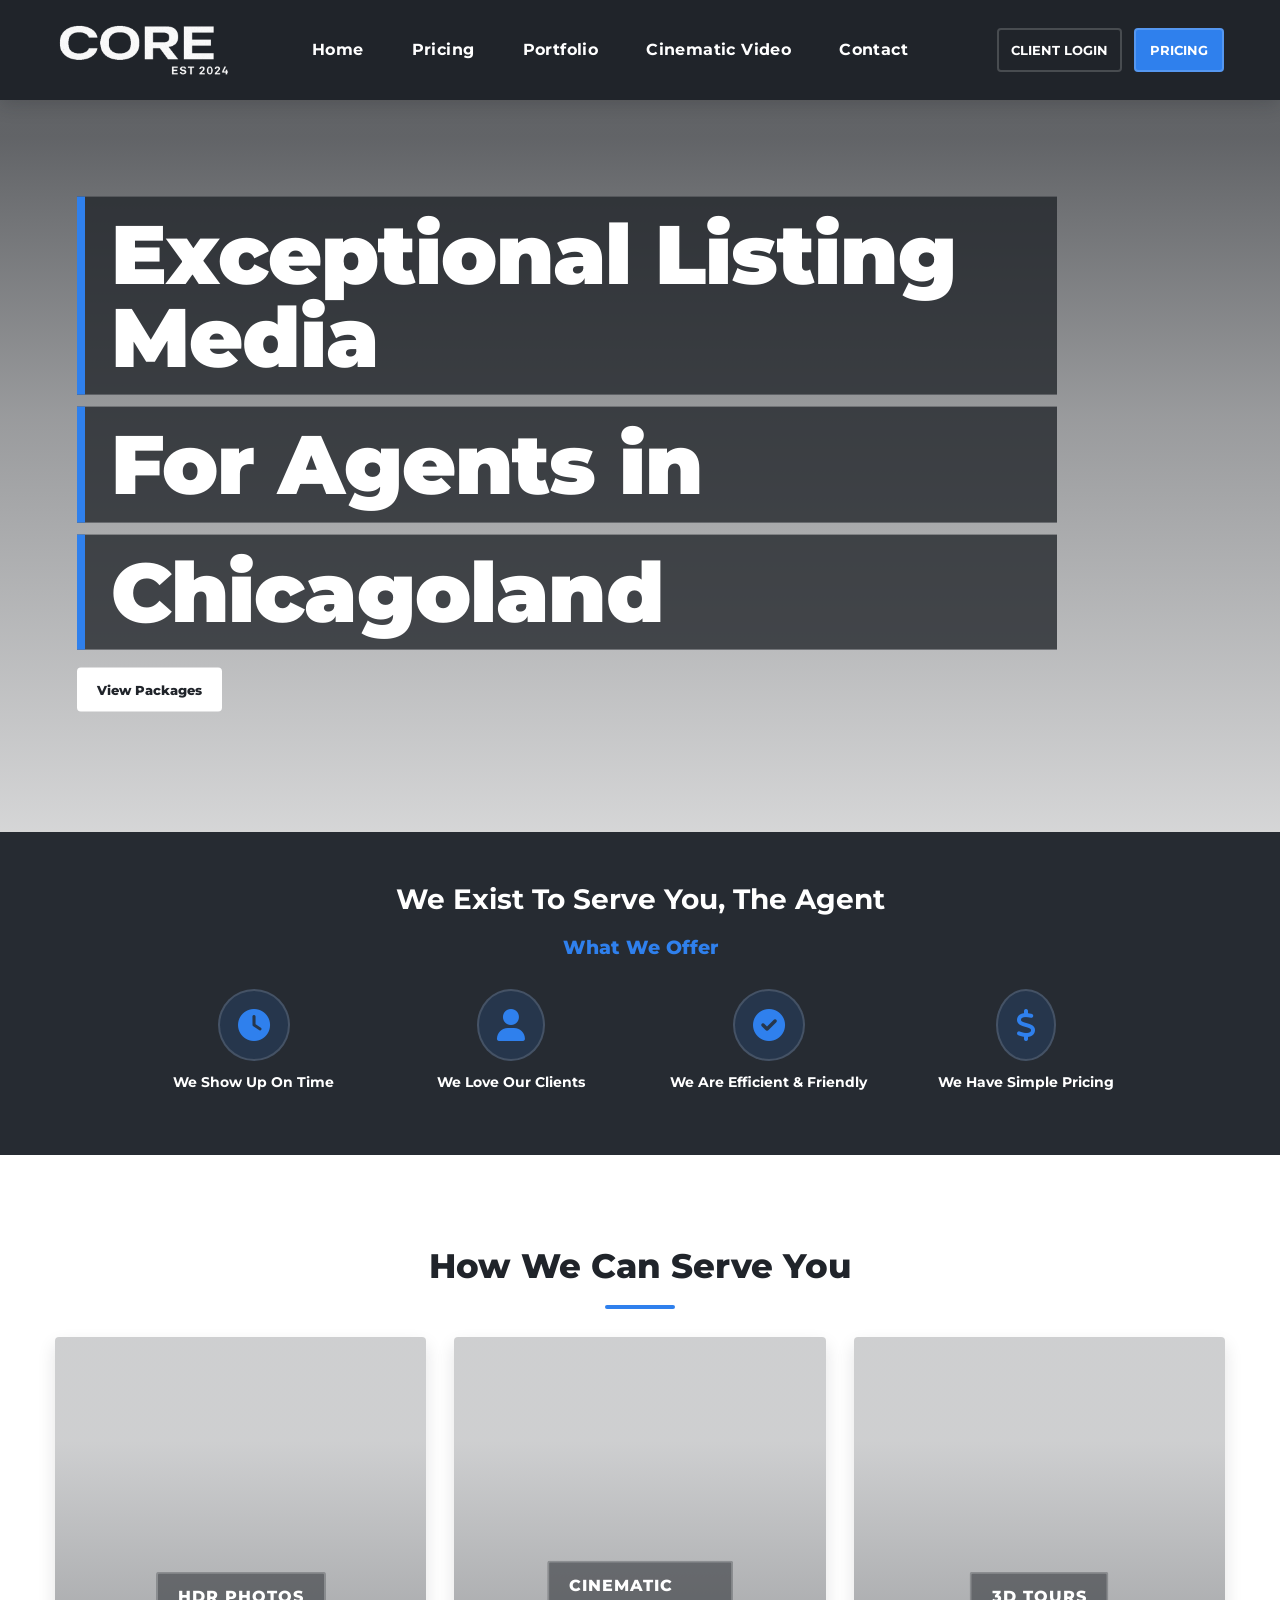
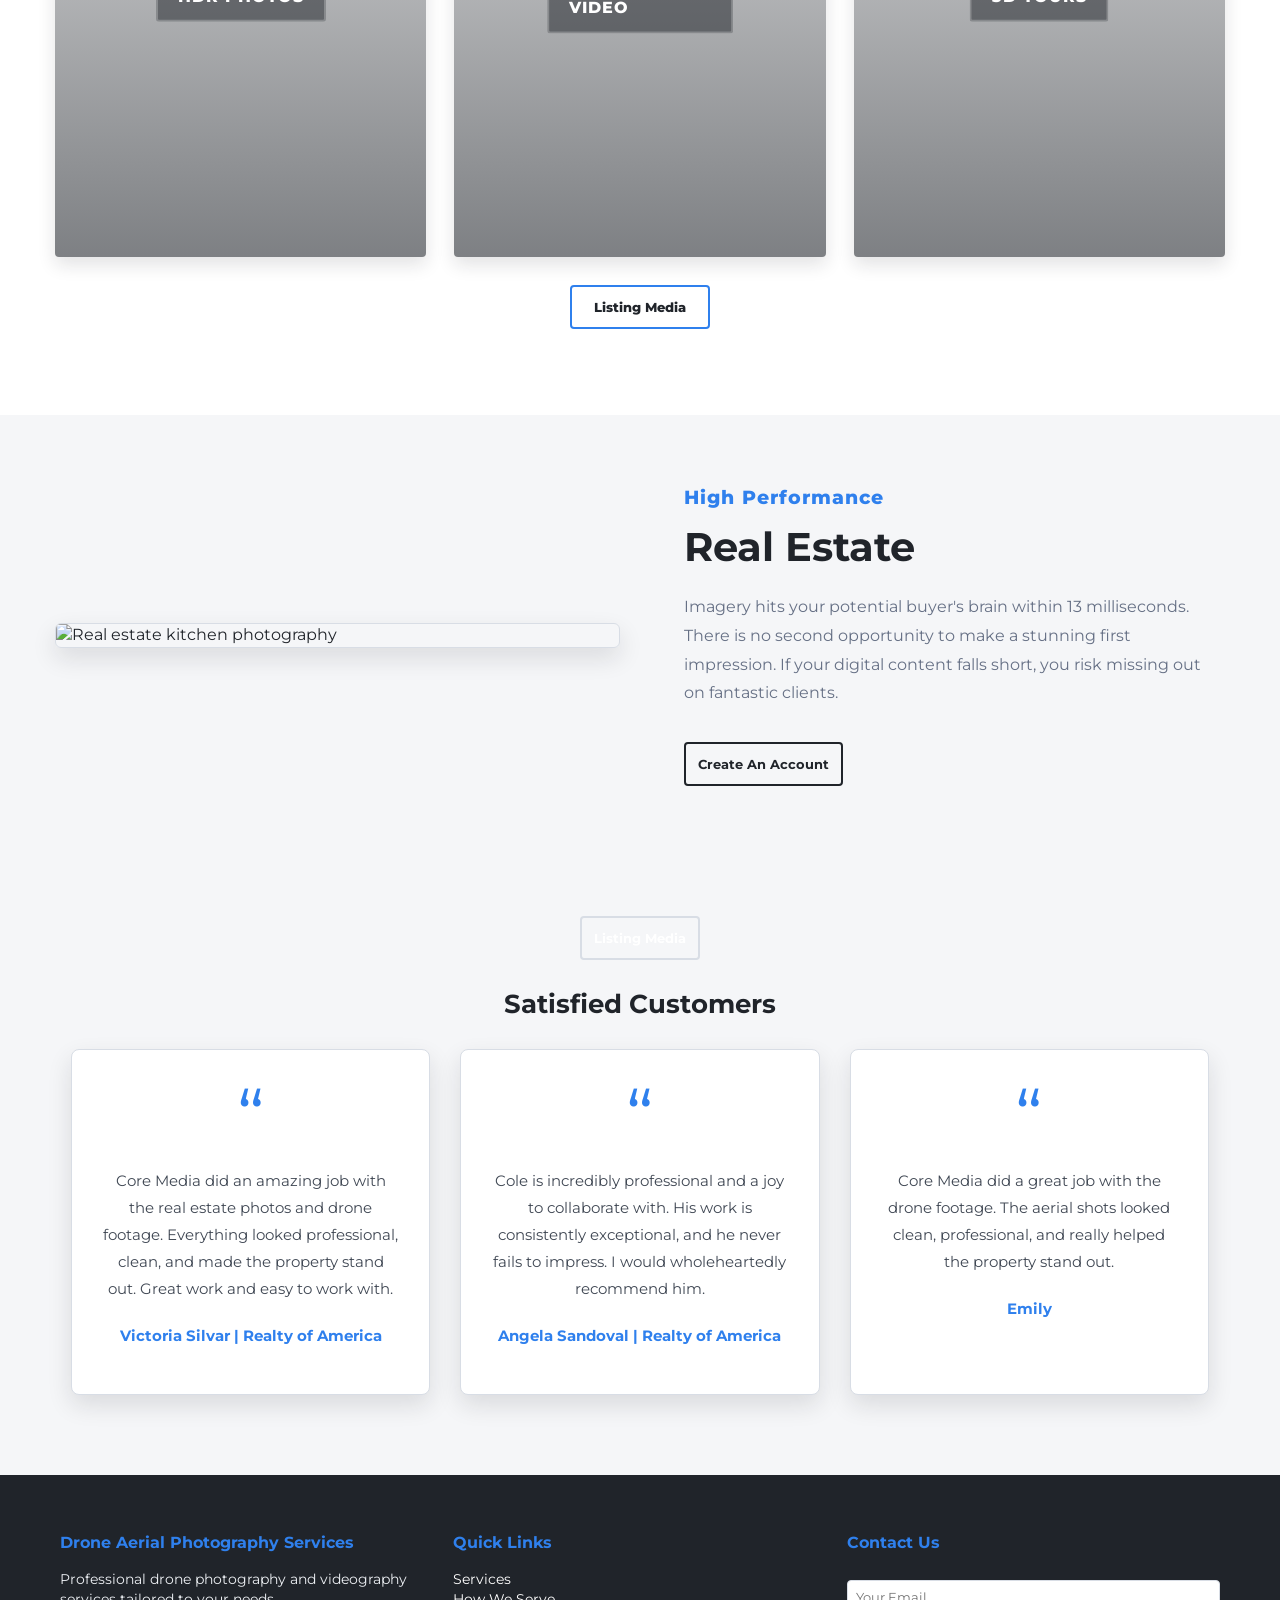
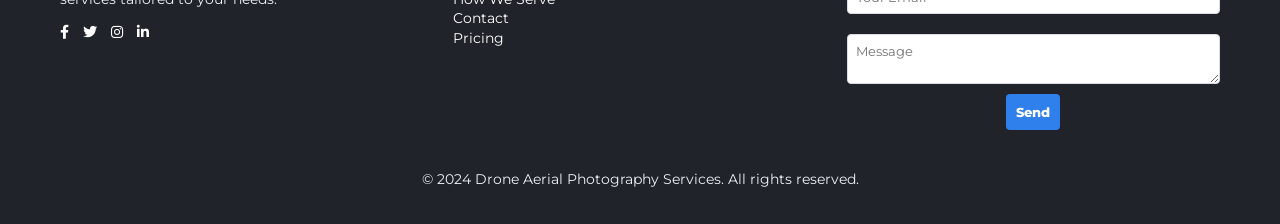
==== index.html @ 5bfe9b59 "Fix HTML encoding issues in index.html" ====
<!DOCTYPE html>
<html lang="en">
<head>
  <meta charset="UTF-8" />
  <meta name="viewport" content="width=device-width, initial-scale=1.0" />

  <!-- Icons -->
  <link rel="stylesheet" href="https://cdnjs.cloudflare.com/ajax/libs/font-awesome/6.0.0-beta3/css/all.min.css" />

  <!-- Swiper -->
  <link rel="stylesheet" href="https://unpkg.com/swiper/swiper-bundle.min.css" />

  <!-- Google Font -->
  <link href="https://fonts.googleapis.com/css2?family=Montserrat:wght@400;600;800&display=swap" rel="stylesheet">

  <!-- Your CSS -->
  <link rel="stylesheet" href="style.css" />

  <!-- Mobile Icon Layout Fix -->
  <style>
    @media (max-width: 768px) {
      #services-band .icon-row {
        display: grid !important;
        grid-template-columns: repeat(2, minmax(0, 1fr)) !important;
        gap: 24px 16px !important;
        justify-items: center;
        align-items: start;
      }

      #services-band .icon-item {
        width: 100%;
        max-width: 180px;
        text-align: center;
      }

      #services-band .icon-label {
        font-size: 0.85rem;
        line-height: 1.3;
        margin-top: 10px;
      }
    }

    @media (max-width: 360px) {
      #services-band .icon-row {
        gap: 20px 10px !important;
      }

      #services-band .icon-item {
        max-width: 150px;
      }

      #services-band .icon-label {
        font-size: 0.78rem;
      }
    }
  </style>

  <title>Drone Aerial Photography Services</title>
</head>

<body>
  <header id="home">
    <div class="header-inner">
      <div class="header-left">
        <a href="index.html" aria-label="Home">
          <img src="core.png" class="logo" alt="Core Media Logo" />
        </a>
      </div>

      <button class="menu-toggle" type="button" aria-label="Open menu" aria-expanded="false">
        <span></span>
        <span></span>
        <span></span>
      </button>

      <nav class="header-center" id="main-nav">
        <ul>
          <li><a href="#home">Home</a></li>
          <li>
            <a href="https://portal.spiro.media/order/corp/order-page" target="_blank" rel="noopener">
              Pricing
            </a>
          </li>
          <li><a href="portfolio.html">Portfolio</a></li>
          <li><a href="cinematic-video.html" id="cinematic-video-btn">Cinematic Video</a></li>
          <li><a href="contact.html">Contact</a></li>
        </ul>
      </nav>

      <div class="header-actions">
        <a class="btn btn-outline" href="coming-soon.html">CLIENT LOGIN</a>
        <a
          class="btn btn-primary"
          href="https://portal.spiro.media/order/corp/order-page"
          target="_blank"
          rel="noopener"
        >
          PRICING
        </a>
      </div>
    </div>
  </header>

  <main>
    <section class="hero-image">
      <div class="hero-text">
        <h1 class="hero-headline">
          <span>Exceptional Listing Media</span>
          <span>For Agents in</span>
          <span>Chicagoland</span>
        </h1>

        <div class="hero-sub">
          <a
            href="https://portal.spiro.media/order/corp/order-page"
            class="btn btn-ghost"
            target="_blank"
            rel="noopener"
          >
            View Packages
          </a>
        </div>
      </div>
    </section>

    <section class="dark-band" id="services-band">
      <div class="container">
        <h2 class="dark-band-title">We Exist To Serve You, The Agent</h2>
        <h3 class="what-we-offer">What We Offer</h3>

        <div class="icon-row">
          <div class="icon-item">
            <i class="fas fa-clock fa-2x"></i>
            <p class="icon-label">We Show Up On Time</p>
          </div>

          <div class="icon-item">
            <i class="fas fa-user fa-2x"></i>
            <p class="icon-label">We Love Our Clients</p>
          </div>

          <div class="icon-item">
            <i class="fas fa-check-circle fa-2x"></i>
            <p class="icon-label">We Are Efficient & Friendly</p>
          </div>

          <div class="icon-item">
            <i class="fas fa-dollar-sign fa-2x"></i>
            <p class="icon-label">We Have Simple Pricing</p>
          </div>
        </div>
      </div>
    </section>

    <section id="how-we-serve" class="how-we-serve">
      <div class="container">
        <h2 class="serve-title">How We Can Serve You</h2>

        <div class="serve-grid">
          <div class="serve-card" style="background-image:url('./DSC01311-HDR.jpg');">
            <a class="serve-link" href="hdr-photos.html">HDR Photos</a>
          </div>

          <div class="serve-card" style="background-image:url('https://images.pexels.com/photos/270612/pexels-photo-270612.jpeg');">
            <a class="serve-link" href="cinematic-video.html" id="cinematic-video-card-btn">
              Cinematic Video
            </a>
          </div>

          <div class="serve-card" style="background-image:url('https://images.pexels.com/photos/186077/pexels-photo-186077.jpeg');">
            <a class="serve-link" href="3d-tours.html">3D Tours</a>
          </div>
        </div>

        <div class="centered-cta" style="margin-top:28px;">
          <a
            class="btn listing-media-btn"
            href="https://portal.spiro.media/order/corp/order-page"
            target="_blank"
            rel="noopener"
          >
            Listing Media
          </a>
        </div>
      </div>
    </section>

    <section class="feature-section">
      <div class="container feature-grid">
        <div class="feature-image">
          <img src="./DSC01311-HDR.jpg" alt="Real estate kitchen photography" />
        </div>

        <div class="feature-content">
          <h3 class="eyebrow">High Performance</h3>
          <h2><span>Real Estate</span></h2>
          <p>
            Imagery hits your potential buyer's brain within 13 milliseconds.
            There is no second opportunity to make a stunning first impression.
            If your digital content falls short, you risk missing out on fantastic clients.
          </p>
          <a href="coming-soon.html" class="btn btn-outline">Create An Account</a>
        </div>
      </div>
    </section>

    <section class="testimonials">
      <div class="container">
        <div class="centered-cta">
          <a
            class="btn btn-outline"
            href="https://portal.spiro.media/order/corp/order-page"
            target="_blank"
            rel="noopener"
          >
            Listing Media
          </a>
        </div>

        <h2 class="testimonials-title">Satisfied Customers</h2>

        <div class="testimonials-grid">
          <div class="testimonial">
            <div class="quote">“</div>
            <p>
            Core Media did an amazing job with the real estate photos and drone footage. Everything looked professional, clean, and made the property stand out. Great work and easy to work with.
            </p>
            <p class="author">Victoria Silvar | Realty of America</p>
          </div>

          <div class="testimonial">
            <div class="quote">“</div>
            <p>
              Cole is incredibly professional and a joy to collaborate with.
              His work is consistently exceptional, and he never fails to impress.
              I would wholeheartedly recommend him.
            </p>
            <p class="author">Angela Sandoval | Realty of America</p>
          </div>

          <div class="testimonial">
            <div class="quote">“</div>
            <p>
             Core Media did a great job with the drone footage. The aerial shots looked clean, professional, and really helped the property stand out.
            </p>
            <p class="author">Emily</p>
          </div>
        </div>
      </div>
    </section>
  </main>

  <footer>
    <div class="footer-content">
      <div class="footer-section about">
        <h3>Drone Aerial Photography Services</h3>
        <p>Professional drone photography and videography services tailored to your needs.</p>

        <div class="social-media">
          <a href="#" class="social-icon" aria-label="Facebook">
            <i class="fab fa-facebook-f"></i>
          </a>

          <a href="#" class="social-icon" aria-label="Twitter">
            <i class="fab fa-twitter"></i>
          </a>

          <a href="https://www.instagram.com/mediabycore/" class="social-icon" aria-label="Instagram">
            <i class="fab fa-instagram"></i>
          </a>

          <a href="#" class="social-icon" aria-label="LinkedIn">
            <i class="fab fa-linkedin-in"></i>
          </a>
        </div>
      </div>

      <div class="footer-section links">
        <h3>Quick Links</h3>

        <ul>
          <li><a href="#services-band">Services</a></li>
          <li><a href="#how-we-serve">How We Serve</a></li>
          <li><a href="contact.html">Contact</a></li>
          <li>
            <a
              href="https://portal.spiro.media/order/corp/order-page"
              target="_blank"
              rel="noopener"
            >
              Pricing
            </a>
          </li>
        </ul>
      </div>

      <div class="footer-section contact-form">
        <h3>Contact Us</h3>

        <form 
          id="footer-contact-form"
          action="https://submit-form.com/lxeVJ2mkF"
          method="POST"
        >
          <input type="email" name="email" placeholder="Your Email" required />
          <textarea name="message" placeholder="Message" required></textarea>

          <input type="hidden" name="_subject" value="New website footer contact submission" />
          <input type="hidden" name="form_location" value="Homepage footer" />

          <button type="submit" id="footer-submit-btn">Send</button>

          <p id="footer-form-status" style="display:none; margin-top:10px; font-size:0.9rem;"></p>
        </form>
      </div>
    </div>

    <div class="footer-bottom">
      <p>© 2024 Drone Aerial Photography Services. All rights reserved.</p>
    </div>
  </footer>

  <!-- Scripts -->
  <script src="https://unpkg.com/swiper/swiper-bundle.min.js"></script>

  <script>
    document.addEventListener("DOMContentLoaded", function () {
      const menuToggle = document.querySelector(".menu-toggle");
      const navigation = document.querySelector(".header-center");
      const navLinks = document.querySelectorAll(".header-center a");

      if (menuToggle && navigation) {
        menuToggle.addEventListener("click", function (event) {
          event.stopPropagation();

          const isOpen = navigation.classList.toggle("active");
          menuToggle.classList.toggle("active", isOpen);
          menuToggle.setAttribute("aria-expanded", isOpen ? "true" : "false");
        });

        navLinks.forEach(function (link) {
          link.addEventListener("click", function () {
            navigation.classList.remove("active");
            menuToggle.classList.remove("active");
            menuToggle.setAttribute("aria-expanded", "false");
          });
        });

        document.addEventListener("click", function (event) {
          const clickedInsideMenu = navigation.contains(event.target);
          const clickedToggle = menuToggle.contains(event.target);

          if (!clickedInsideMenu && !clickedToggle) {
            navigation.classList.remove("active");
            menuToggle.classList.remove("active");
            menuToggle.setAttribute("aria-expanded", "false");
          }
        });

        window.addEventListener("resize", function () {
          if (window.innerWidth > 768) {
            navigation.classList.remove("active");
            menuToggle.classList.remove("active");
            menuToggle.setAttribute("aria-expanded", "false");
          }
        });
      }

      const footerContactForm = document.getElementById("footer-contact-form");
      const footerSubmitBtn = document.getElementById("footer-submit-btn");
      const footerFormStatus = document.getElementById("footer-form-status");

      if (footerContactForm) {
        footerContactForm.addEventListener("submit", async function (event) {
          event.preventDefault();

          footerSubmitBtn.disabled = true;
          footerSubmitBtn.textContent = "Sending...";

          footerFormStatus.style.display = "none";
          footerFormStatus.textContent = "";
          footerFormStatus.style.color = "";

          const formData = new FormData(footerContactForm);
          const formObject = Object.fromEntries(formData.entries());

          try {
            const response = await fetch(footerContactForm.action, {
              method: "POST",
              headers: {
                "Content-Type": "application/json",
                "Accept": "application/json"
              },
              body: JSON.stringify(formObject)
            });

            if (response.ok) {
              footerFormStatus.style.display = "block";
              footerFormStatus.style.color = "#9cffbf";
              footerFormStatus.textContent = "Thank you! Your message has been sent.";
              footerContactForm.reset();
            } else {
              footerFormStatus.style.display = "block";
              footerFormStatus.style.color = "#ffb3b3";
              footerFormStatus.textContent = "Something went wrong. Please try again.";
            }
          } catch (error) {
            footerFormStatus.style.display = "block";
            footerFormStatus.style.color = "#ffb3b3";
            footerFormStatus.textContent = "Something went wrong. Please try again.";
          }

          footerSubmitBtn.disabled = false;
          footerSubmitBtn.textContent = "Send";
        });
      }

      const swiperContainer = document.querySelector(".swiper-container");

      if (swiperContainer && typeof Swiper !== "undefined") {
        new Swiper(".swiper-container", {
          effect: "coverflow",
          grabCursor: true,
          centeredSlides: true,
          slidesPerView: "auto",
          loop: true,
          coverflowEffect: {
            rotate: 0,
            stretch: 0,
            depth: 250,
            modifier: 1,
            slideShadows: true
          },
          pagination: {
            el: ".swiper-pagination",
            clickable: true
          }
        });
      }

      const payBtn = document.getElementById("pay-deposit");

      if (payBtn) {
        payBtn.addEventListener("click", async function () {
          try {
            const res = await fetch("/create-checkout-session", {
              method: "POST",
              headers: { "Content-Type": "application/json" },
              body: JSON.stringify({
                item: "Drone Shoot Deposit",
                amount: 5000
              })
            });

            const data = await res.json();

            if (!res.ok) {
              throw new Error(data.error || "Failed to start checkout");
            }

            window.location.href = data.url;
          } catch (err) {
            alert("Payment setup failed: " + err.message);
          }
        });
      }
    });
  </script>
</body>
</html>
---- style.css ----
/* Base */
@import url('https://fonts.googleapis.com/css2?family=Montserrat:wght@400;600;800&display=swap');

:root {
  --brand-gray-950: #171a1f;
  --brand-gray-900: #20242a;
  --brand-gray-850: #262b32;
  --brand-gray-800: #303640;
  --brand-gray-700: #404854;
  --brand-gray-600: #667085;
  --brand-gray-400: #a4acb9;
  --brand-gray-250: #d8dde5;
  --brand-gray-150: #edf0f4;
  --brand-gray-100: #f5f6f8;
  --brand-white: #ffffff;

  --brand-blue: #2f80ed;
  --brand-blue-dark: #1f5fbf;
  --brand-blue-soft: rgba(47, 128, 237, 0.14);

  --shadow-soft: rgba(23, 26, 31, 0.12);
  --shadow-medium: rgba(23, 26, 31, 0.22);
  --shadow-heavy: rgba(23, 26, 31, 0.36);

  --site-header-height: 76px;
  --site-blue: var(--brand-blue);
  --site-dark: var(--brand-gray-900);
}

* {
  box-sizing: border-box;
}

html {
  scroll-behavior: smooth;
  overflow-x: hidden;
}

body {
  font-family: 'Montserrat', Arial, sans-serif;
  line-height: 1.4;
  margin: 0;
  padding: 0;
  padding-top: 76px;
  color: var(--brand-gray-900);
  background-color: var(--brand-white);
  -webkit-font-smoothing: antialiased;
  overflow-x: hidden;
  min-width: 0;
}

img,
video,
iframe {
  max-width: 100%;
}

button,
a,
input,
textarea,
select {
  font-family: inherit;
}

/* Links */
a {
  text-decoration: none;
  color: inherit;
}

a:hover {
  text-decoration: underline;
}

/* Header / Nav */
header {
  background-color: var(--brand-gray-900);
  position: fixed;
  top: 0;
  left: 0;
  width: 100%;
  z-index: 1100;
  box-shadow: 0 4px 18px var(--shadow-medium);
}

.header-inner {
  max-width: 1200px;
  width: 100%;
  margin: 0 auto;
  display: grid;
  grid-template-columns: 200px 1fr 260px;
  align-items: center;
  gap: 20px;
  position: relative;
  padding: 10px 16px;
}

.logo {
  height: 80px;
  width: auto;
  display: block;
  max-width: 320px;
  margin-left: 0;
}

/* Coming soon logo size */
.coming-soon-logo {
  max-width: 400px;
  width: 100%;
  height: auto;
  display: block;
  margin-bottom: 2rem;
}

header nav.header-center {
  justify-self: center;
}

header nav.header-center ul {
  list-style: none;
  display: flex;
  gap: 28px;
  margin: 0;
  padding: 0;
  align-items: center;
}

header nav.header-center ul li a {
  color: var(--brand-white);
  font-weight: 700;
  padding: 8px 10px;
  letter-spacing: 0.4px;
}

header nav.header-center ul li a:hover {
  color: var(--brand-blue);
  text-decoration: none;
}

.header-actions {
  justify-self: end;
  display: flex;
  gap: 12px;
  align-items: center;
}

.btn {
  text-decoration: none;
  padding: 10px 14px;
  border-radius: 4px;
  font-weight: 700;
  font-size: 13px;
}

.btn,
.book-link,
.get-started,
.listing-media-btn,
#pay-deposit {
  min-height: 44px;
  display: inline-flex;
  align-items: center;
  justify-content: center;
  text-align: center;
  line-height: 1.1;
  white-space: nowrap;
}

.btn-primary {
  background: var(--brand-blue);
  color: var(--brand-white);
  border: 2px solid var(--brand-blue);
}

.btn-primary:hover {
  background: var(--brand-blue-dark);
  border-color: var(--brand-blue-dark);
  color: var(--brand-white);
  text-decoration: none;
}

.btn-outline {
  border: 2px solid var(--brand-gray-250);
  color: var(--brand-white);
  padding: 8px 12px;
  background: transparent;
}

.btn-outline:hover {
  background: var(--brand-gray-800);
  border-color: var(--brand-blue);
  color: var(--brand-white);
  text-decoration: none;
}

.btn-ghost {
  background: var(--brand-white);
  color: var(--brand-gray-900);
  font-weight: 800;
  border-radius: 4px;
  padding: 12px 18px;
  border: 2px solid var(--brand-white);
}

.btn-ghost:hover {
  background: var(--brand-blue);
  border-color: var(--brand-blue);
  color: var(--brand-white);
  text-decoration: none;
}

.header-actions .btn-primary,
.header-actions .btn-outline {
  border: 2px solid rgba(255, 255, 255, 0.18);
}

.header-actions .btn-primary {
  background: var(--brand-blue);
  color: var(--brand-white);
}

.header-actions .btn-primary:hover,
.header-actions .btn-outline:hover {
  text-decoration: none;
  filter: brightness(0.94);
}

/* Mobile menu toggle */
.menu-toggle {
  display: none;
  border: 0;
  appearance: none;
}

.menu-toggle span {
  display: block;
  width: 24px;
  height: 2px;
  background: var(--brand-white);
  border-radius: 99px;
  transition: transform 0.25s ease, opacity 0.25s ease;
}

.menu-toggle.active span:nth-child(1) {
  transform: translateY(7px) rotate(45deg);
}

.menu-toggle.active span:nth-child(2) {
  opacity: 0;
}

.menu-toggle.active span:nth-child(3) {
  transform: translateY(-7px) rotate(-45deg);
}

/* Hero */
.hero-image {
  position: relative;
  background-image: url("./DSC01276-HDR.jpg"), url("https://images.pexels.com/photos/1396122/pexels-photo-1396122.jpeg");
  height: 84vh;
  min-height: 560px;
  background-position: center;
  background-repeat: no-repeat;
  background-size: cover;
}

.hero-image::before {
  content: "";
  position: absolute;
  inset: 0;
  background: linear-gradient(
    180deg,
    rgba(23, 26, 31, 0.68) 8%,
    rgba(23, 26, 31, 0.44) 45%,
    rgba(23, 26, 31, 0.18) 100%
  );
  z-index: 1;
}

.hero-text {
  position: absolute;
  left: 6%;
  top: 50%;
  transform: translateY(-50%);
  max-width: 980px;
  z-index: 2;
}

.hero-headline {
  margin: 0;
  padding: 0;
  color: var(--brand-white);
  font-weight: 900;
  line-height: 1;
  text-shadow: none !important;
}

.hero-headline span {
  display: block;
  background: rgba(32, 36, 42, 0.78);
  padding: 16px 26px;
  margin-bottom: 12px;
  font-size: clamp(34px, 6.5vw, 84px);
  border-left: 8px solid var(--brand-blue);
  letter-spacing: -1px;
  text-shadow: none !important;
}

.hero-sub {
  margin-top: 18px;
  z-index: 3;
}

/* Feature split */
.feature-section {
  padding: 60px 0;
  background: var(--brand-gray-100);
}

.feature-grid {
  display: grid;
  grid-template-columns: 1fr 1fr;
  gap: 40px;
  align-items: center;
}

.feature-image img {
  width: 100%;
  height: auto;
  display: block;
  border-radius: 6px;
  border: 1px solid var(--brand-gray-250);
  box-shadow: 0 10px 24px var(--shadow-soft);
}

.feature-content {
  padding: 10px 24px;
}

.feature-content .eyebrow {
  color: var(--brand-blue);
  font-weight: 800;
  letter-spacing: 1px;
  margin: 0 0 8px 0;
}

.feature-content h2 {
  font-size: 40px;
  margin: 6px 0 18px;
  color: var(--brand-gray-900);
}

.feature-content p {
  color: var(--brand-gray-600);
  line-height: 1.8;
}

.feature-content .btn-outline {
  margin-top: 18px;
  color: var(--brand-gray-900);
  border-color: var(--brand-gray-900);
}

.feature-content .btn-outline:hover {
  background: var(--brand-gray-900);
  border-color: var(--brand-gray-900);
  color: var(--brand-white);
}

/* Dark band */
.dark-band {
  background: var(--brand-gray-850);
  color: var(--brand-white);
  padding: 48px 0;
}

.dark-band-title {
  text-align: center;
  color: var(--brand-white);
  margin: 0 0 28px;
  font-size: 28px;
}

.what-we-offer {
  color: var(--brand-blue);
  text-align: center;
  margin-top: -12px;
  margin-bottom: 28px;
  font-weight: 800;
}

.icon-row {
  display: flex;
  gap: 30px;
  justify-content: space-between;
  align-items: center;
  max-width: 1000px;
  margin: 0 auto;
}

.icon-item {
  text-align: center;
  flex: 1;
}

.icon-item i {
  color: var(--brand-blue);
  background: var(--brand-blue-soft);
  padding: 18px;
  border-radius: 50%;
  border: 2px solid rgba(255, 255, 255, 0.14);
}

.icon-label {
  margin-top: 12px;
  color: var(--brand-white);
  font-weight: 700;
  font-size: 14px;
}

/* Testimonials */
.testimonials {
  background: var(--brand-gray-100);
  padding: 60px 0 80px;
}

.centered-cta {
  text-align: center;
  margin-bottom: 26px;
}

.testimonials-title {
  text-align: center;
  font-size: 26px;
  margin-bottom: 26px;
  color: var(--brand-gray-900);
}

.testimonials-grid {
  display: grid;
  grid-template-columns: repeat(3, 1fr);
  gap: 30px;
  max-width: 1200px;
  margin: 0 auto;
  padding: 0 16px;
}

.testimonial {
  background: var(--brand-white);
  padding: 30px;
  text-align: center;
  border: 1px solid var(--brand-gray-250);
  box-shadow: 0 10px 24px var(--shadow-soft);
  border-radius: 8px;
}

.testimonial .quote {
  font-size: 72px;
  color: var(--brand-blue);
  line-height: 1;
  margin-bottom: 8px;
}

.testimonial p {
  color: var(--brand-gray-700);
  font-size: 15px;
  line-height: 1.8;
}

.testimonial .author {
  margin-top: 20px;
  color: var(--brand-blue);
  font-weight: 700;
}

@media (max-width: 900px) {
  .feature-grid {
    grid-template-columns: 1fr;
    gap: 24px;
    padding: 0 10px;
  }

  .icon-row {
    display: grid;
    grid-template-columns: repeat(2, minmax(0, 1fr));
    gap: 24px 16px;
    justify-items: center;
    align-items: start;
  }

  .icon-item {
    width: 100%;
    max-width: 180px;
  }

  .testimonials-grid {
    grid-template-columns: 1fr;
    gap: 18px;
    padding: 0 8px;
  }

  .feature-section {
    padding: 32px 0;
  }
}

@media (max-width: 600px) {
  .header-inner {
    grid-template-columns: 120px 1fr 80px;
    gap: 8px;
    padding: 6px 0 6px 4px;
  }

  .logo {
    height: 48px;
    max-width: 160px;
  }

  .hero-image {
    height: 180px;
    min-height: 180px;
  }

  .hero-text {
    left: 2%;
    max-width: 98vw;
    padding-right: 2vw;
  }

  .hero-headline span {
    font-size: clamp(16px, 7vw, 24px);
    padding: 6px 8px;
  }

  .feature-section {
    padding: 18px 0;
  }

  .feature-content h2 {
    font-size: 22px;
  }

  .feature-content p {
    font-size: 14px;
  }

  .dark-band {
    padding: 18px 0;
    font-size: 15px;
  }

  .icon-row {
    display: grid;
    grid-template-columns: repeat(2, minmax(0, 1fr));
    gap: 22px 12px;
  }

  .icon-item {
    max-width: 160px;
  }

  .icon-item i {
    padding: 14px;
  }

  .icon-label {
    font-size: 12px;
  }

  .testimonials {
    padding: 24px 0 40px;
  }

  .testimonials-title {
    font-size: 18px;
  }

  .testimonial {
    padding: 18px 12px;
  }

  .testimonial .quote {
    font-size: 36px;
  }

  .testimonial p {
    font-size: 13px;
  }

  .testimonials-grid {
    gap: 10px;
  }

  .hdr-gallery {
    grid-template-columns: 1fr;
    gap: 10px;
    padding: 0 4px;
  }

  .hdr-item img {
    border-radius: 0;
    box-shadow: 0 4px 10px var(--shadow-soft);
  }

  .packages-hero h1 {
    font-size: 24px;
  }

  .packages-grid {
    gap: 10px;
    padding: 0 4px;
  }

  .package-card {
    font-size: 13px;
  }

  .a-la-carte {
    padding: 30px 4px;
  }

  .a-la-carte-title {
    font-size: 22px;
    margin-bottom: 16px;
  }

  .a-la-carte-card img {
    height: 120px;
  }

  .a-la-carte-card h3 {
    font-size: 15px;
  }

  .a-la-carte-card p {
    font-size: 12px;
  }

  #services {
    padding: 20px 0;
  }

  .service-container {
    gap: 8px;
    padding: 0 4px;
  }

  .service-box {
    font-size: 13px;
  }

  .service-box img {
    height: 100px;
  }

  .get-started {
    font-size: 14px;
    padding: 8px 12px;
  }

  #why-us {
    padding: 20px 0 40px;
  }

  #why-us .swiper-slide.reason-card {
    min-width: 90vw;
    height: 220px;
    font-size: 13px;
    padding: 10px;
  }

  #process {
    padding: 18px 0;
  }

  .container {
    padding: 0 4px;
  }

  .steps {
    flex-direction: column;
    gap: 8px;
  }

  .step {
    margin: 4px 0;
    font-size: 13px;
    padding: 8px 2px;
  }

  #get-quote {
    padding: 24px 0;
  }

  .serve-title {
    font-size: 18px;
    margin-bottom: 12px;
  }

  .serve-grid {
    grid-template-columns: 1fr;
    gap: 10px;
    padding: 0 2px;
  }

  .serve-card {
    height: 180px;
  }

  .footer-content {
    flex-direction: column;
    gap: 8px;
    padding: 8px 2px;
  }

  .footer-section {
    padding: 4px 0;
    font-size: 12px;
  }

  .footer-bottom {
    margin-top: 8px;
    font-size: 11px;
  }
}

/* HDR Gallery */
.hdr-gallery {
  display: grid;
  grid-template-columns: repeat(auto-fit, minmax(420px, 1fr));
  gap: 26px;
  max-width: 1500px;
  margin: 0 auto;
}

.hdr-item img {
  width: 100%;
  height: auto;
  display: block;
  border-radius: 0;
  box-shadow: 0 10px 24px var(--shadow-soft);
}

/* Packages page */
.packages-page {
  background: var(--brand-white);
}

.packages-hero {
  padding: 70px 20px 60px;
  text-align: center;
  background: var(--brand-white);
  border-bottom: 1px solid var(--brand-gray-250);
}

.packages-hero h1 {
  font-size: 52px;
  margin: 0 0 10px;
  letter-spacing: 1px;
  color: var(--brand-gray-900);
}

.packages-hero p {
  margin: 0;
  color: var(--brand-gray-600);
  font-size: 16px;
}

.packages-grid {
  display: grid;
  grid-template-columns: repeat(auto-fit, minmax(300px, 1fr));
  gap: 28px;
  max-width: 1200px;
  margin: 60px auto 80px;
  padding: 0 20px;
}

.package-card {
  position: relative;
  background: var(--brand-gray-850);
  color: var(--brand-white);
  border-radius: 8px;
  overflow: hidden;
  box-shadow: 0 16px 40px var(--shadow-heavy);
  display: flex;
  flex-direction: column;
  border: 1px solid rgba(255, 255, 255, 0.08);
}

.package-card .package-header {
  position: relative;
  padding: 28px 22px 20px;
  background: var(--brand-gray-900);
  text-align: center;
  overflow: hidden;
}

.package-card .package-header::before {
  content: "";
  position: absolute;
  inset: 0;
  background-size: cover;
  background-position: center;
  opacity: 0.42;
  filter: grayscale(30%) brightness(0.75);
  transform: scale(1.05);
  z-index: 0;
}

.package-video .package-header::before {
  background-image: url('./DSC01311-HDR.jpg');
}

.package-pro .package-header::before {
  background-image: url('./DSC01276-HDR.jpg');
}

.package-base .package-header::before {
  background-image: url('./DSC00966-HDR.jpg');
}

.package-card .package-header h2,
.package-card .package-header span {
  position: relative;
  z-index: 1;
}

.package-card .package-header h2 {
  margin: 0;
  font-size: 54px;
  letter-spacing: 1.6px;
  color: var(--brand-white);
}

.package-card .package-header span {
  display: block;
  margin-top: 6px;
  font-size: 16px;
  letter-spacing: 2px;
  color: var(--brand-blue);
  font-weight: 800;
}

.package-card .package-content {
  flex: 1;
  padding: 18px 22px 26px;
}

.package-card .package-content h3 {
  margin: 0 0 14px;
  font-size: 26px;
  letter-spacing: 1px;
  color: var(--brand-white);
}

.package-card .package-content ul {
  list-style: none;
  padding: 0;
  margin: 0;
}

.package-card .package-content li {
  margin-bottom: 10px;
  font-size: 14px;
  line-height: 1.5;
  color: var(--brand-gray-150);
}

.package-card .package-footer {
  padding: 22px;
  border-top: 1px solid rgba(255, 255, 255, 0.12);
  display: flex;
  align-items: center;
  justify-content: space-between;
  gap: 18px;
}

.package-price {
  font-size: 22px;
  font-weight: 800;
  letter-spacing: 0.8px;
  color: var(--brand-white);
}

.package-card .btn {
  padding: 12px 18px;
  font-size: 14px;
}

@media (max-width: 860px) {
  .packages-hero h1 {
    font-size: 42px;
  }

  .packages-grid {
    gap: 20px;
  }
}

.a-la-carte {
  background: var(--brand-white);
  padding: 80px 20px;
}

.a-la-carte-title {
  text-align: center;
  color: var(--brand-gray-900);
  font-size: 42px;
  margin-bottom: 32px;
  letter-spacing: 1px;
}

.a-la-carte-title::after {
  content: "";
  display: block;
  width: 70px;
  height: 4px;
  background: var(--brand-blue);
  margin: 14px auto 0;
  border-radius: 99px;
}

.a-la-carte-grid {
  display: grid;
  grid-template-columns: repeat(auto-fit, minmax(280px, 1fr));
  gap: 24px;
  max-width: 1200px;
  margin: 0 auto;
}

.a-la-carte-card {
  background: var(--brand-white);
  border: 1px solid var(--brand-gray-250);
  border-radius: 8px;
  padding: 16px;
  text-align: center;
  box-shadow: 0 10px 24px var(--shadow-soft);
  color: var(--brand-gray-900);
}

.a-la-carte-card img {
  width: 100%;
  height: 230px;
  object-fit: cover;
  border-radius: 6px;
  margin-bottom: 12px;
  filter: saturate(0.92);
}

.a-la-carte-card h3 {
  margin: 8px 0;
  font-size: 22px;
  color: var(--brand-gray-900);
}

.a-la-carte-card p {
  color: var(--brand-gray-600);
  font-size: 15px;
  line-height: 1.55;
  margin-bottom: 14px;
}

.a-la-carte-card .btn {
  width: 112px;
  margin: auto;
}

/* Services */
#services {
  text-align: center;
  padding: 50px 0;
  background-color: var(--brand-white);
}

.service-container {
  display: grid;
  grid-template-columns: repeat(auto-fit, minmax(300px, 1fr));
  gap: 20px;
  justify-content: center;
  max-width: 1200px;
  margin: 0 auto;
  padding: 0 15px;
}

.service-box {
  background-color: var(--brand-white);
  border-radius: 8px;
  box-shadow: 0 4px 8px var(--shadow-soft);
  border: 1px solid var(--brand-gray-250);
  overflow: hidden;
  transition: all 0.3s ease;
  cursor: pointer;
}

.service-box:hover {
  transform: translateY(-5px);
  box-shadow: 0 12px 20px var(--shadow-medium);
  border-color: var(--brand-blue);
}

.service-box img {
  width: 100%;
  height: 200px;
  object-fit: cover;
  border-radius: 8px 8px 0 0;
  filter: saturate(0.92);
}

.service-box h3,
.service-box p {
  margin: 10px 0;
}

.service-box h3 {
  padding: 14px 14px 0;
  color: var(--brand-gray-900);
}

.service-box p {
  font-size: 16px;
  line-height: 1.6;
  padding: 0 14px 14px;
  color: var(--brand-gray-600);
}

/* Book now link + deposit button */
.book-link,
#pay-deposit {
  display: inline-block;
  background-color: var(--brand-blue);
  color: var(--brand-white);
  padding: 10px 20px;
  border-radius: 5px;
  cursor: pointer;
  font-weight: bold;
  border: none;
}

#pay-deposit:hover,
.book-link:hover {
  background-color: var(--brand-blue-dark);
  color: var(--brand-white);
  text-decoration: none;
}

/* Why Us / Swiper */
#why-us {
  padding: 50px 0 100px;
  background-color: var(--brand-white);
  text-align: center;
}

#why-us .swiper-container {
  width: 100%;
  overflow: hidden;
  position: relative;
  padding-bottom: 40px;
}

#why-us .swiper-wrapper {
  display: flex;
  flex-wrap: nowrap;
  align-items: center;
}

#why-us .swiper-slide.reason-card {
  flex-shrink: 0;
  min-width: 300px;
  width: 200px !important;
  height: 400px;
  padding: 20px;
  background: var(--brand-white);
  box-shadow: 0 4px 8px var(--shadow-soft);
  border: 1px solid var(--brand-gray-250);
  border-radius: 8px;
  display: flex;
  flex-direction: column;
  align-items: center;
  justify-content: center;
  margin: 0 15px;
}

@media (max-width: 960px) {
  #why-us .swiper-slide.reason-card {
    width: 70% !important;
  }
}

@media (max-width: 600px) {
  #why-us .swiper-slide.reason-card {
    width: 90% !important;
  }
}

.swiper-pagination {
  position: absolute;
  text-align: center;
  width: 100%;
  bottom: 0;
  left: 0;
}

.swiper-pagination-bullet {
  background: var(--brand-gray-400);
  opacity: 1;
}

.swiper-pagination-bullet-active {
  background: var(--brand-blue);
}

/* Process */
#process {
  background-color: var(--brand-white);
  color: var(--brand-gray-900);
  padding: 40px 0;
}

.container {
  max-width: 1200px;
  margin: 0 auto;
  padding: 0 15px;
}

#process h1 {
  text-align: center;
  margin-bottom: 20px;
  color: var(--brand-gray-900);
}

#process > .container > p,
#process .container > p {
  text-align: center;
  margin-bottom: 30px;
  color: var(--brand-gray-600);
}

.steps {
  display: flex;
  justify-content: space-evenly;
  align-items: center;
  flex-wrap: wrap;
}

.step {
  flex-basis: 20%;
  margin: 10px;
  text-align: center;
  position: relative;
  color: var(--brand-gray-900);
}

.get-started {
  background-color: var(--brand-blue);
  color: var(--brand-white);
  border: none;
  padding: 10px 20px;
  font-size: 18px;
  cursor: pointer;
  display: block;
  width: max-content;
  margin: 20px auto;
  border-radius: 5px;
  transition: background-color 0.3s ease;
}

.get-started:hover {
  background-color: var(--brand-gray-900);
  color: var(--brand-white);
}

@media (min-width: 601px) {
  .step:not(:last-child)::before {
    content: '→';
    display: inline;
    position: absolute;
    top: 50%;
    right: -30px;
    transform: translateY(-50%);
    font-size: 24px;
    color: var(--brand-blue);
  }
}

@media (max-width: 600px) {
  .steps {
    flex-direction: column;
  }

  .step {
    border: 1px solid var(--brand-gray-250);
    border-radius: 8px;
    background: var(--brand-white);
    box-shadow: 0 2px 4px var(--shadow-soft);
    padding: 20px;
    margin-bottom: 20px;
    position: relative;
  }

  .step::after {
    content: '';
    position: absolute;
    height: 50px;
    width: 2px;
    background-color: var(--brand-blue);
    left: 50%;
    bottom: -50px;
    transform: translateX(-50%);
  }

  .step:last-child::after {
    display: none;
  }
}

/* Get Quote replaced by How We Serve section */
#get-quote {
  background-color: var(--brand-gray-900);
  color: var(--brand-white);
  padding: 60px 0;
  text-align: center;
}

#get-quote .container {
  max-width: 1200px;
  margin: 0 auto;
  padding: 0 15px;
}

.how-we-serve {
  background: var(--brand-white);
  padding: 60px 0;
}

.serve-title {
  font-size: 34px;
  margin-bottom: 28px;
  font-weight: 800;
  color: var(--brand-gray-900);
  text-align: center;
}

.serve-title::after {
  content: "";
  display: block;
  width: 70px;
  height: 4px;
  background: var(--brand-blue);
  margin: 14px auto 0;
  border-radius: 99px;
}

.serve-grid {
  display: grid;
  grid-template-columns: repeat(3, 1fr);
  gap: 28px;
  align-items: stretch;
}

.serve-card {
  position: relative;
  height: 520px;
  background-size: cover;
  background-position: center;
  border-radius: 4px;
  overflow: hidden;
  box-shadow: 0 8px 18px var(--shadow-soft);
  transition: transform 0.35s ease, box-shadow 0.35s ease;
}

.serve-card:hover {
  transform: translateY(-6px);
  box-shadow: 0 18px 36px var(--shadow-medium);
}

.serve-card::before {
  content: '';
  position: absolute;
  inset: 0;
  background: linear-gradient(
    180deg,
    rgba(32, 36, 42, 0.22) 20%,
    rgba(32, 36, 42, 0.58) 100%
  );
  transition: background 0.3s ease;
}

.serve-card:hover::before {
  background: linear-gradient(
    180deg,
    rgba(47, 128, 237, 0.16) 20%,
    rgba(32, 36, 42, 0.68) 100%
  );
}

.serve-link {
  position: absolute;
  left: 50%;
  top: 50%;
  transform: translate(-50%, -50%);
  color: var(--brand-white);
  background: rgba(32, 36, 42, 0.52);
  padding: 12px 20px;
  border-radius: 3px;
  font-weight: 800;
  letter-spacing: 1px;
  text-transform: uppercase;
  border: 2px solid rgba(255, 255, 255, 0.24);
  text-decoration: none;
}

.serve-link:hover {
  background: var(--brand-blue);
  border-color: var(--brand-blue);
  color: var(--brand-white);
  text-decoration: none;
}

.listing-media-btn {
  border: 2px solid var(--brand-blue);
  color: var(--brand-gray-900);
  background: transparent;
  padding: 10px 22px;
  border-radius: 4px;
  font-weight: 800;
}

.listing-media-btn:hover {
  background: var(--brand-blue);
  color: var(--brand-white);
  border-color: var(--brand-blue);
  text-decoration: none;
}

@media (max-width: 1000px) {
  .serve-grid {
    grid-template-columns: 1fr;
  }

  .serve-card {
    height: 420px;
  }
}

@media (max-width: 768px) {
  .form-grid {
    grid-template-columns: 1fr;
  }

  .input-group.full-width {
    grid-column: auto;
  }
}

/* Footer */
footer {
  background-color: var(--brand-gray-900);
  color: var(--brand-white);
  padding: 20px 0;
  font-size: 14px;
}

.footer-content {
  display: flex;
  justify-content: space-between;
  align-items: flex-start;
  padding: 20px;
  max-width: 1200px;
  margin: auto;
  gap: 20px;
}

.footer-section {
  flex: 1;
}

.footer-section h3 {
  color: var(--brand-blue);
}

.footer-section p,
.footer-section ul {
  margin-top: 10px;
}

.footer-section p {
  color: var(--brand-gray-150);
}

.footer-section ul {
  list-style-type: none;
  padding: 0;
}

.footer-section ul li a {
  color: var(--brand-white);
}

.footer-section ul li a:hover {
  color: var(--brand-blue);
  text-decoration: none;
}

.social-media a {
  display: inline-block;
  margin-right: 10px;
  color: var(--brand-white);
}

.social-media a:hover {
  color: var(--brand-blue);
  text-decoration: none;
}

.contact-form form {
  display: flex;
  flex-direction: column;
  align-items: center;
}

.contact-form input,
.contact-form textarea {
  width: 100%;
  padding: 8px;
  margin: 10px 0;
  border: 1px solid var(--brand-gray-250);
  border-radius: 4px;
  background: var(--brand-white);
  color: var(--brand-gray-900);
}

.contact-form input:focus,
.contact-form textarea:focus {
  outline: 2px solid var(--brand-blue);
  border-color: var(--brand-blue);
}

.contact-form button {
  background-color: var(--brand-blue);
  color: var(--brand-white);
  border: none;
  padding: 10px;
  cursor: pointer;
  border-radius: 4px;
  font-weight: 800;
}

.contact-form button:hover {
  background-color: var(--brand-blue-dark);
}

.footer-bottom {
  text-align: center;
  margin-top: 20px;
  color: var(--brand-gray-150);
}

/* Footer mobile */
@media (max-width: 768px) {
  .footer-content {
    flex-direction: column;
    align-items: center;
  }

  .footer-section {
    width: 100%;
    padding: 10px 0;
    text-align: center;
  }

  .footer-section.links {
    display: none;
  }

  .contact-form button {
    width: 100%;
  }
}

/* Mobile Nav */
@media (max-width: 768px) {
  header nav.header-center {
    position: fixed;
    left: -100%;
    top: 0;
    width: 70%;
    height: 80vh;
    background-color: var(--brand-gray-950);
    transition: left 0.3s;
    flex-direction: column;
    padding-top: 20px;
    z-index: 1000;
    align-items: flex-start;
    justify-content: flex-start;
  }

  header nav.header-center.active {
    left: 0;
  }

  header nav.header-center ul {
    flex-direction: column;
    width: 100%;
    padding-left: 0;
    text-align: left;
  }

  header nav.header-center ul li {
    width: 100%;
    margin: 10px 0;
  }

  header nav.header-center ul li a {
    display: block;
    width: 100%;
    padding: 10px 20px;
    font-size: 18px;
  }

  .menu-toggle {
    display: block;
    position: absolute;
    right: 10px;
    top: 10px;
    height: 42px;
    font-size: 30px;
    color: var(--brand-white);
    background-color: var(--brand-blue);
    padding: 6px;
    border-radius: 2px;
    box-shadow: 0 2px 5px var(--shadow-medium);
    cursor: pointer;
    z-index: 1001;
  }

  .hero-image {
    height: 300px;
  }
}

@media (max-width: 960px) {
  .hero-headline span {
    font-size: clamp(28px, 7.5vw, 48px);
    padding: 12px 18px;
  }
}

@media (max-width: 860px) {
  nav.header-center {
    display: none;
  }

  .header-inner {
    grid-template-columns: 160px 1fr 180px;
  }

  .btn-primary {
    padding: 10px 12px;
  }
}

@media (max-width: 480px) {
  body {
    padding-top: 66px;
  }

  .hero-headline span {
    font-size: clamp(18px, 7.5vw, 28px);
    padding: 8px 12px;
  }

  .hero-image {
    min-height: 420px;
  }

  .header-actions .btn-outline {
    display: none;
  }
}

/* =========================================================
   RESPONSIVE FIXES + MOBILE MENU PATCH
   Added to fix mobile layout, portfolio sizing, and dropdown nav.
   ========================================================= */

/* Portfolio / HDR gallery fixes */
.hdr-gallery,
.portfolio-gallery,
.portfolio-grid,
.video-gallery,
.vertical-video-gallery {
  width: min(100%, 1500px);
  margin-left: auto;
  margin-right: auto;
  padding-left: clamp(14px, 3vw, 28px);
  padding-right: clamp(14px, 3vw, 28px);
}

.hdr-gallery,
.portfolio-gallery,
.portfolio-grid {
  grid-template-columns: repeat(auto-fit, minmax(min(100%, 320px), 1fr));
}

.hdr-item,
.portfolio-item,
.video-item {
  width: 100%;
  min-width: 0;
}

.hdr-item img,
.portfolio-item img {
  width: 100%;
  height: auto;
  display: block;
  object-fit: cover;
}

/* Vertical video page support */
.video-gallery,
.vertical-video-gallery {
  display: grid;
  grid-template-columns: repeat(auto-fit, minmax(min(100%, 260px), 1fr));
  gap: clamp(16px, 3vw, 28px);
}

.video-item video,
.vertical-video-gallery video,
.video-gallery video {
  width: 100%;
  aspect-ratio: 9 / 16;
  height: auto;
  object-fit: cover;
  display: block;
  border-radius: 10px;
  background: var(--brand-gray-950);
  box-shadow: 0 10px 24px var(--shadow-soft);
}

/* Better package responsiveness */
.packages-grid,
.a-la-carte-grid,
.service-container {
  grid-template-columns: repeat(auto-fit, minmax(min(100%, 280px), 1fr));
}

.package-card .package-footer {
  flex-wrap: wrap;
}

.package-card .package-footer .btn {
  flex: 0 0 auto;
}

/* Mobile nav backdrop controlled by site-fixes.js */
.nav-backdrop {
  position: fixed;
  inset: 0;
  background: rgba(23, 26, 31, 0.58);
  opacity: 0;
  pointer-events: none;
  transition: opacity 0.25s ease;
  z-index: 1190;
}

body.nav-open {
  overflow: hidden;
}

body.nav-open .nav-backdrop {
  opacity: 1;
  pointer-events: auto;
}

/* Tablet / mobile nav fix.
   This overrides the older rule that set nav.header-center to display:none under 860px. */
@media (max-width: 860px) {
  body {
    padding-top: 68px;
  }

  .header-inner {
    min-height: 68px;
    grid-template-columns: auto 1fr auto;
    gap: 10px;
    padding: 8px 14px;
  }

  .logo {
    height: 52px;
    max-width: 170px;
  }

  .header-actions {
    justify-self: end;
    gap: 8px;
    padding-right: 58px;
  }

  .header-actions .btn-outline {
    display: none;
  }

  .header-actions .btn-primary {
    padding: 9px 12px;
    font-size: 12px;
  }

  .menu-toggle {
    display: inline-flex !important;
    position: absolute !important;
    right: 14px !important;
    top: 50% !important;
    transform: translateY(-50%);
    width: 44px;
    height: 44px;
    padding: 0;
    border-radius: 8px;
    background: var(--brand-blue);
    color: var(--brand-white);
    cursor: pointer;
    z-index: 1305;
    align-items: center;
    justify-content: center;
    flex-direction: column;
    gap: 5px;
    box-shadow: 0 4px 12px var(--shadow-medium);
  }

  header nav.header-center {
    display: flex !important;
    position: fixed !important;
    top: 0 !important;
    left: 0 !important;
    width: min(82vw, 340px) !important;
    max-width: 340px;
    height: 100dvh !important;
    background: var(--brand-gray-950) !important;
    transform: translateX(-105%);
    transition: transform 0.28s ease;
    padding: 92px 20px 26px !important;
    z-index: 1300 !important;
    align-items: flex-start !important;
    justify-content: flex-start !important;
    overflow-y: auto;
    box-shadow: 12px 0 30px var(--shadow-heavy);
  }

  header nav.header-center.active,
  header nav.header-center.is-open {
    left: 0 !important;
    transform: translateX(0);
  }

  header nav.header-center ul {
    display: flex !important;
    flex-direction: column !important;
    align-items: stretch !important;
    width: 100%;
    gap: 8px;
    margin: 0;
    padding: 0;
  }

  header nav.header-center ul li {
    width: 100%;
    margin: 0;
  }

  header nav.header-center ul li a {
    display: block;
    width: 100%;
    padding: 14px 12px;
    border-radius: 8px;
    color: var(--brand-white);
    font-size: 16px;
    background: rgba(255, 255, 255, 0.05);
  }

  header nav.header-center ul li a:hover {
    background: var(--brand-blue-soft);
    color: var(--brand-white);
    text-decoration: none;
  }

  .hero-image {
    min-height: 480px;
    height: calc(100svh - 68px);
    background-position: center;
  }

  .hero-text {
    left: 0;
    right: 0;
    width: 100%;
    max-width: none;
    padding: 0 18px;
  }

  .hero-headline span {
    width: fit-content;
    max-width: 100%;
    font-size: clamp(28px, 10vw, 54px);
    padding: 12px 16px;
    line-height: 0.98;
  }

  .hero-sub .btn-ghost,
  .btn-ghost {
    font-size: 14px;
    padding: 12px 16px;
  }

  .feature-grid {
    grid-template-columns: 1fr;
    gap: 26px;
    padding: 0 18px;
  }

  .feature-content {
    padding: 0;
  }

  .feature-content h2,
  .packages-hero h1,
  .a-la-carte-title {
    font-size: clamp(28px, 8vw, 42px);
  }

  .testimonials-grid {
    grid-template-columns: 1fr;
  }

  .icon-row {
    display: grid;
    grid-template-columns: repeat(2, minmax(0, 1fr));
    gap: 24px 16px;
    justify-items: center;
    align-items: start;
  }

  .icon-item {
    width: 100%;
    max-width: 180px;
  }

  .serve-grid {
    grid-template-columns: 1fr;
  }

  .serve-card {
    height: clamp(260px, 62vw, 420px);
  }
}

@media (max-width: 600px) {
  body {
    padding-top: 64px;
  }

  .header-inner {
    min-height: 64px;
    grid-template-columns: auto 1fr auto;
    padding: 7px 12px;
  }

  .logo {
    height: 46px;
    max-width: 145px;
  }

  .header-actions {
    padding-right: 54px;
  }

  .header-actions .btn-primary {
    font-size: 11px;
    padding: 8px 10px;
    min-height: 38px;
  }

  .menu-toggle {
    right: 12px !important;
    width: 42px;
    height: 42px;
  }

  header nav.header-center {
    width: 86vw !important;
    padding-top: 84px !important;
  }

  .hero-image {
    min-height: 430px;
    height: calc(100svh - 64px);
  }

  .hero-headline span {
    font-size: clamp(24px, 11vw, 42px);
    padding: 10px 13px;
    margin-bottom: 9px;
  }

  .hero-sub {
    margin-top: 12px;
  }

  .hdr-gallery,
  .portfolio-gallery,
  .portfolio-grid,
  .video-gallery,
  .vertical-video-gallery {
    grid-template-columns: 1fr;
    gap: 14px;
    padding-left: 12px;
    padding-right: 12px;
  }

  .hdr-item img,
  .portfolio-item img {
    border-radius: 8px;
    box-shadow: 0 6px 16px var(--shadow-soft);
  }

  .packages-hero {
    padding: 44px 16px 34px;
  }

  .packages-grid,
  .a-la-carte-grid,
  .service-container {
    gap: 16px;
    padding-left: 14px;
    padding-right: 14px;
  }

  .package-card .package-header h2 {
    font-size: clamp(34px, 12vw, 48px);
  }

  .package-card .package-footer {
    flex-direction: column;
    align-items: stretch;
  }

  .package-card .package-footer .btn,
  .book-link,
  .get-started,
  .listing-media-btn,
  #pay-deposit {
    width: 100%;
  }

  .a-la-carte-card img,
  .service-box img {
    height: clamp(170px, 52vw, 230px);
  }

  #why-us .swiper-slide.reason-card {
    min-width: 86vw;
    width: 86vw !important;
    height: auto;
    min-height: 260px;
  }

  .step {
    width: calc(100% - 24px);
    margin-left: auto;
    margin-right: auto;
    padding: 18px;
  }

  .serve-title {
    font-size: 24px;
    color: var(--brand-gray-900);
  }

  .serve-link {
    width: calc(100% - 34px);
    max-width: 300px;
  }

  .footer-content {
    padding-left: 16px;
    padding-right: 16px;
  }
}

@media (max-width: 390px) {
  .header-actions .btn-primary {
    display: none;
  }

  .header-actions {
    padding-right: 46px;
  }

  .logo {
    max-width: 132px;
  }

  .hero-headline span {
    font-size: clamp(22px, 10vw, 36px);
  }

  .icon-row {
    gap: 20px 10px;
  }

  .icon-item {
    max-width: 150px;
  }

  .icon-label {
    font-size: 0.78rem;
  }
}
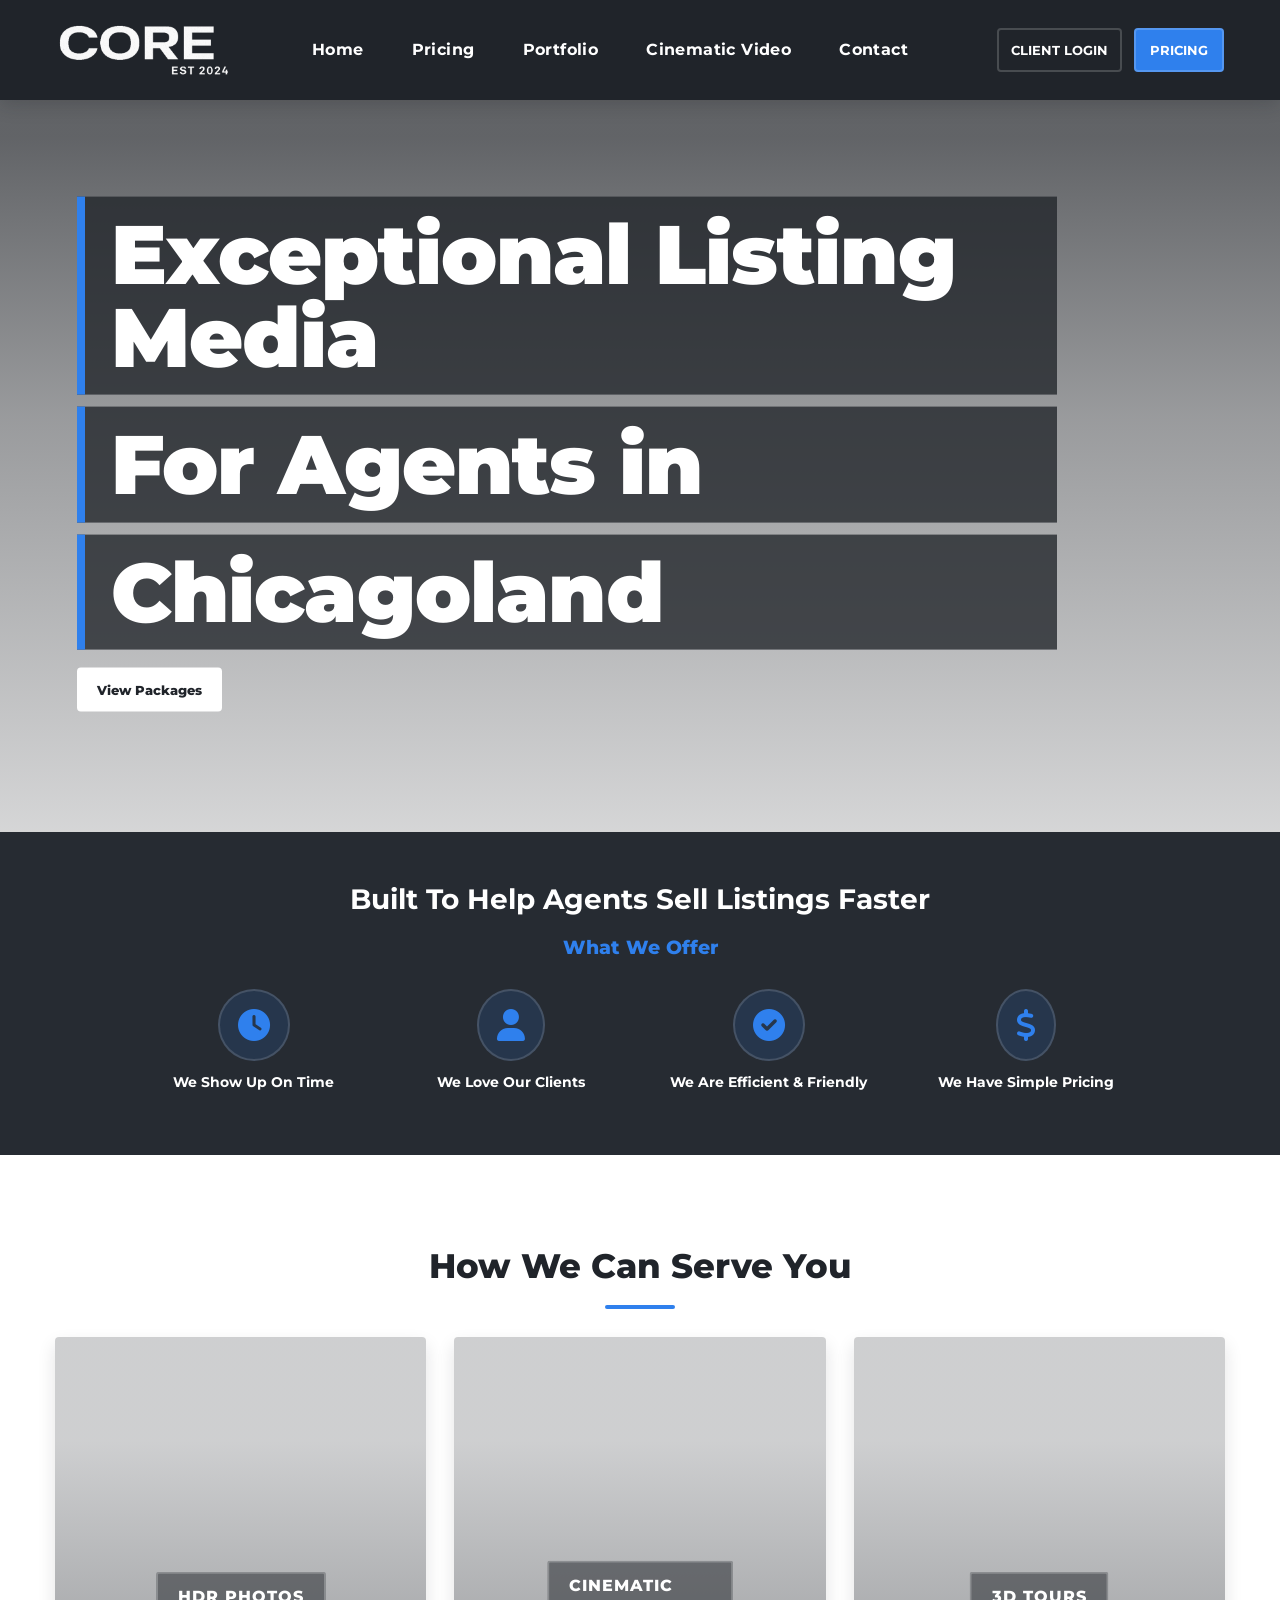
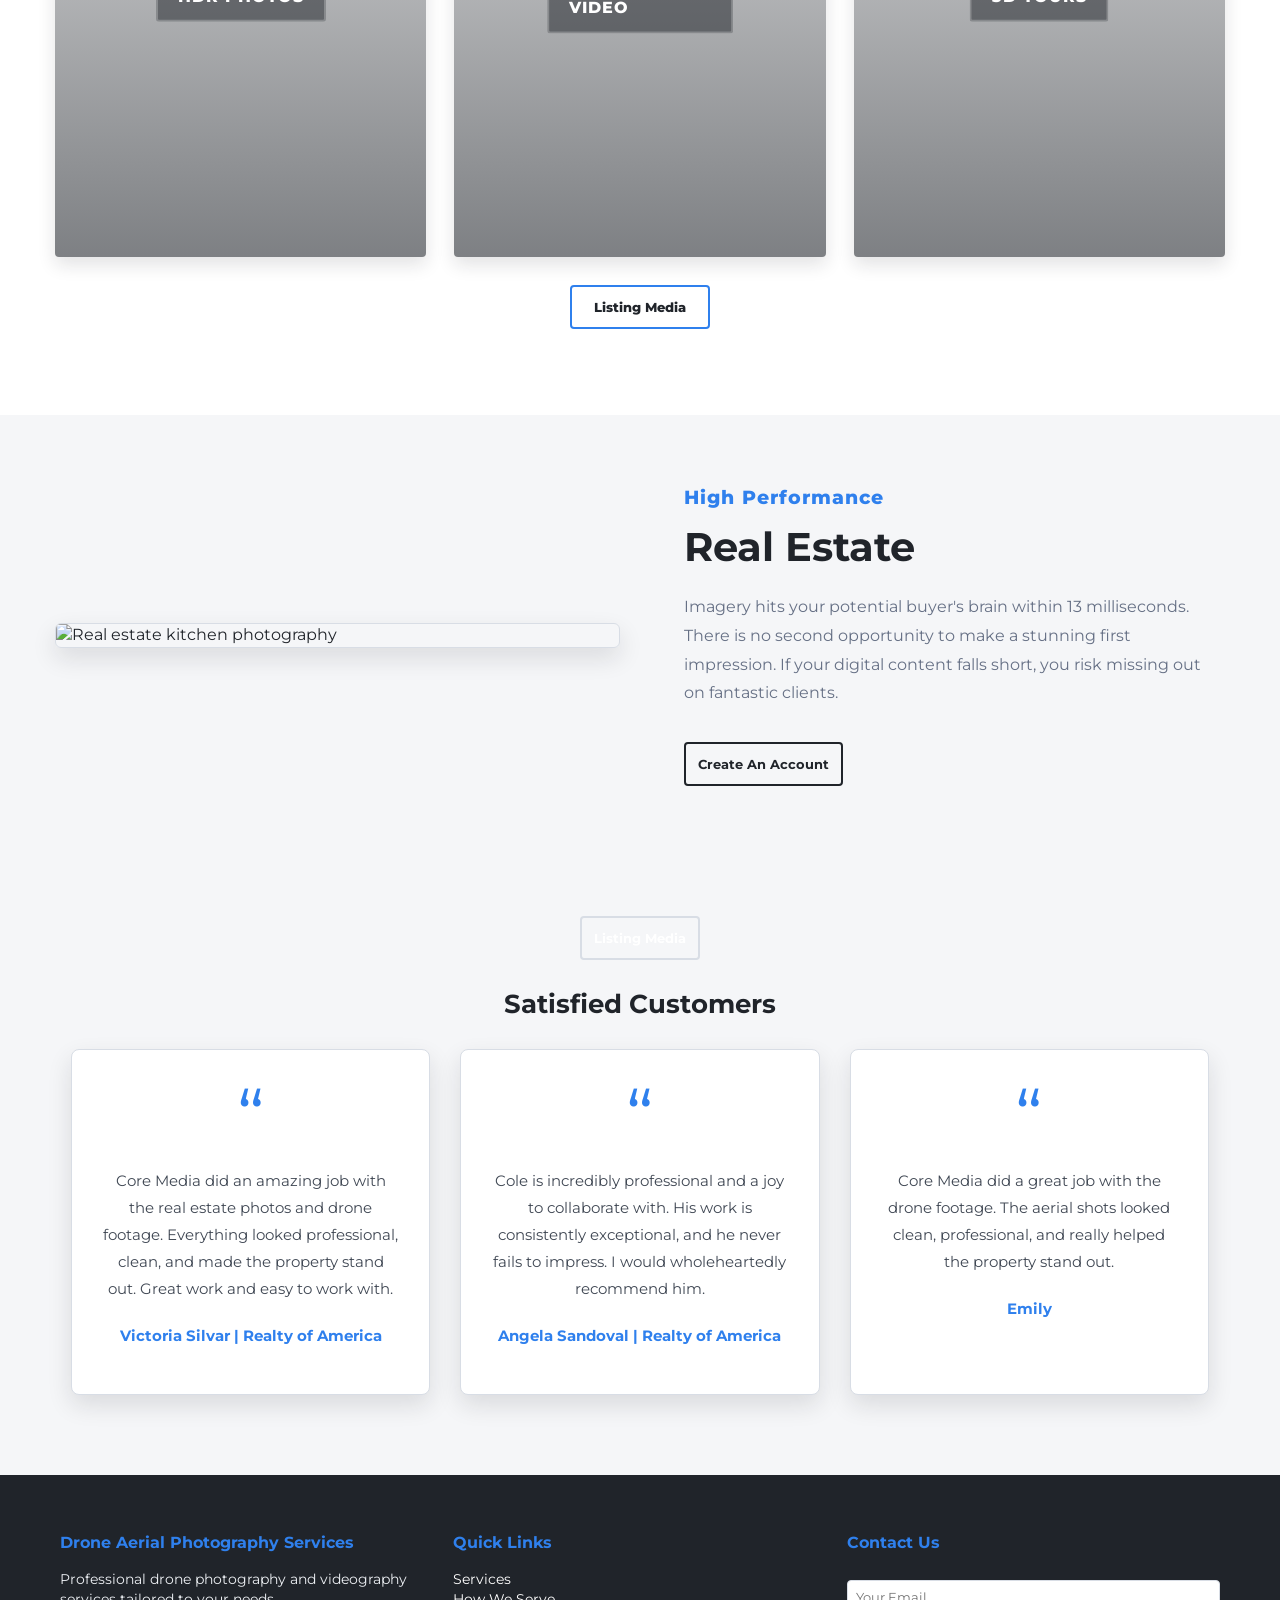
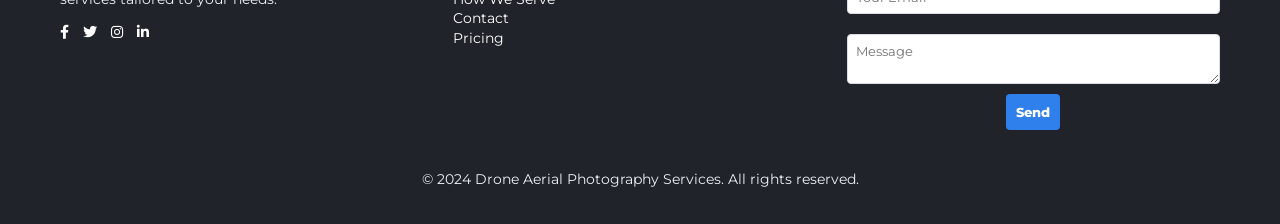
==== commit 0ac5f703: "Update index.html" ====
--- a/index.html
+++ b/index.html
@@ -125,7 +125,7 @@
 
     <section class="dark-band" id="services-band">
       <div class="container">
-        <h2 class="dark-band-title">We Exist To Serve You, The Agent</h2>
+        <h2 class="dark-band-title">Built To Help Agents Sell Listings Faster</h2>
         <h3 class="what-we-offer">What We Offer</h3>
 
         <div class="icon-row">
--- a/style.css
+++ b/style.css
@@ -257,7 +257,7 @@
 /* Hero */
 .hero-image {
   position: relative;
-  background-image: url("./DSC01276-HDR.jpg"), url("https://images.pexels.com/photos/1396122/pexels-photo-1396122.jpeg");
+  background-image: url("./DSC01276-HDR.jpg");
   height: 84vh;
   min-height: 560px;
   background-position: center;
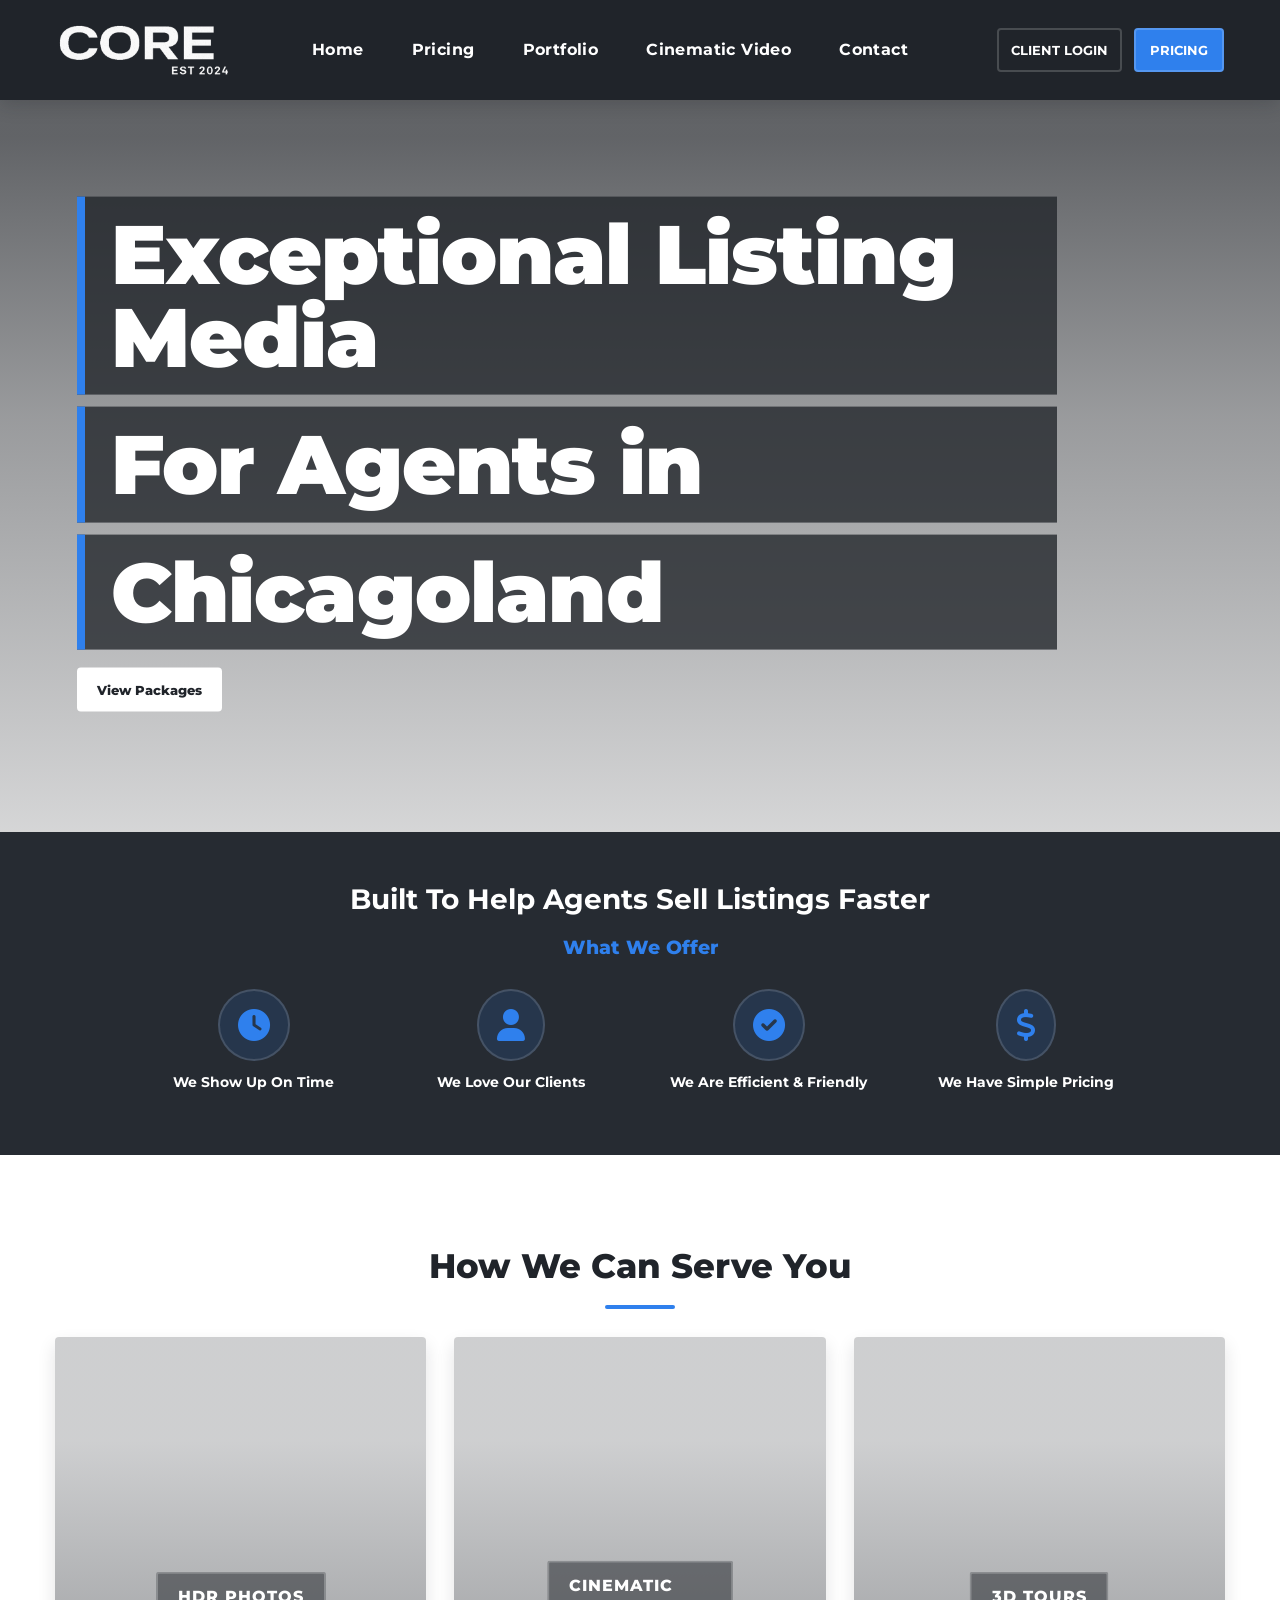
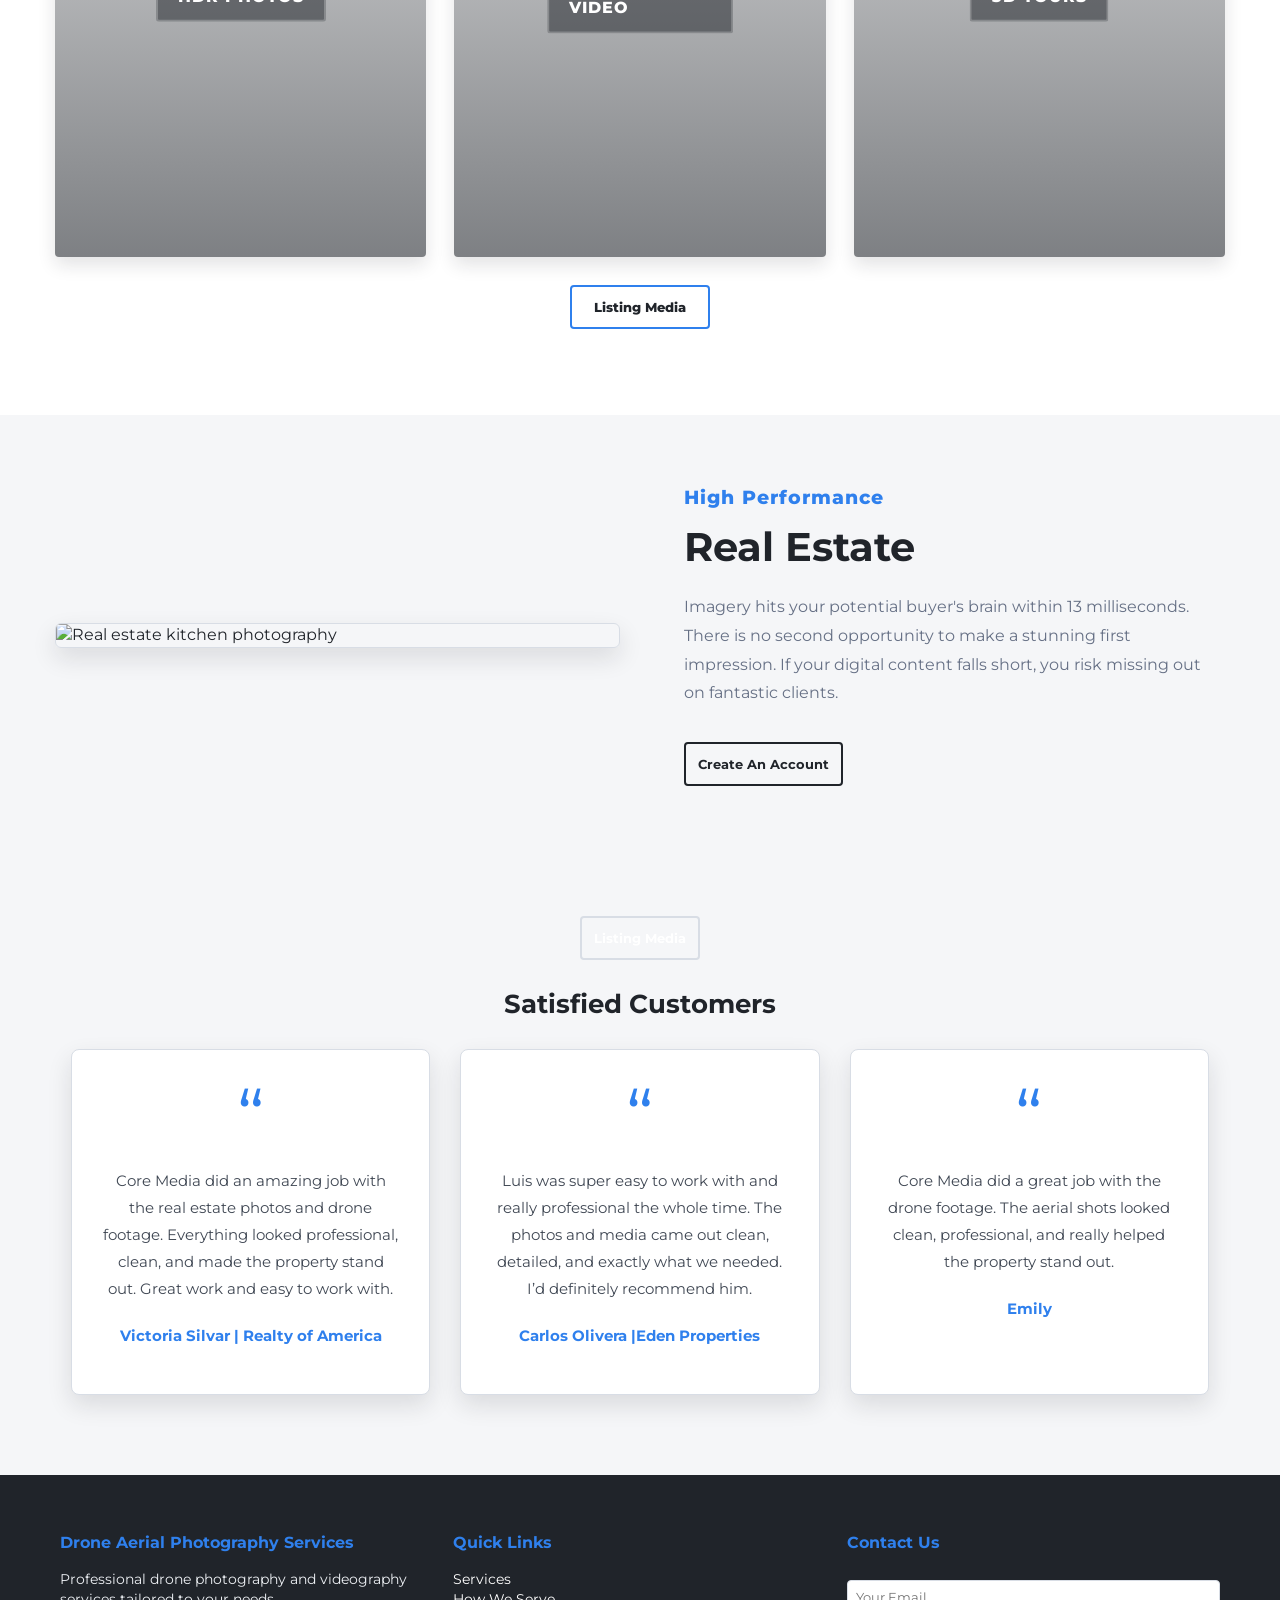
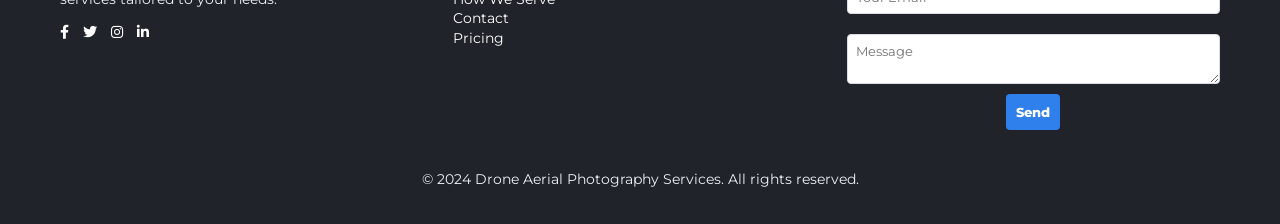
==== commit 5a5f4c05: "Update index.html" ====
--- a/index.html
+++ b/index.html
@@ -231,11 +231,9 @@
           <div class="testimonial">
             <div class="quote">“</div>
             <p>
-              Cole is incredibly professional and a joy to collaborate with.
-              His work is consistently exceptional, and he never fails to impress.
-              I would wholeheartedly recommend him.
+             Luis was super easy to work with and really professional the whole time. The photos and media came out clean, detailed, and exactly what we needed. I’d definitely recommend him.
             </p>
-            <p class="author">Angela Sandoval | Realty of America</p>
+            <p class="author">Carlos Olivera |Eden Properties </p>
           </div>
 
           <div class="testimonial">
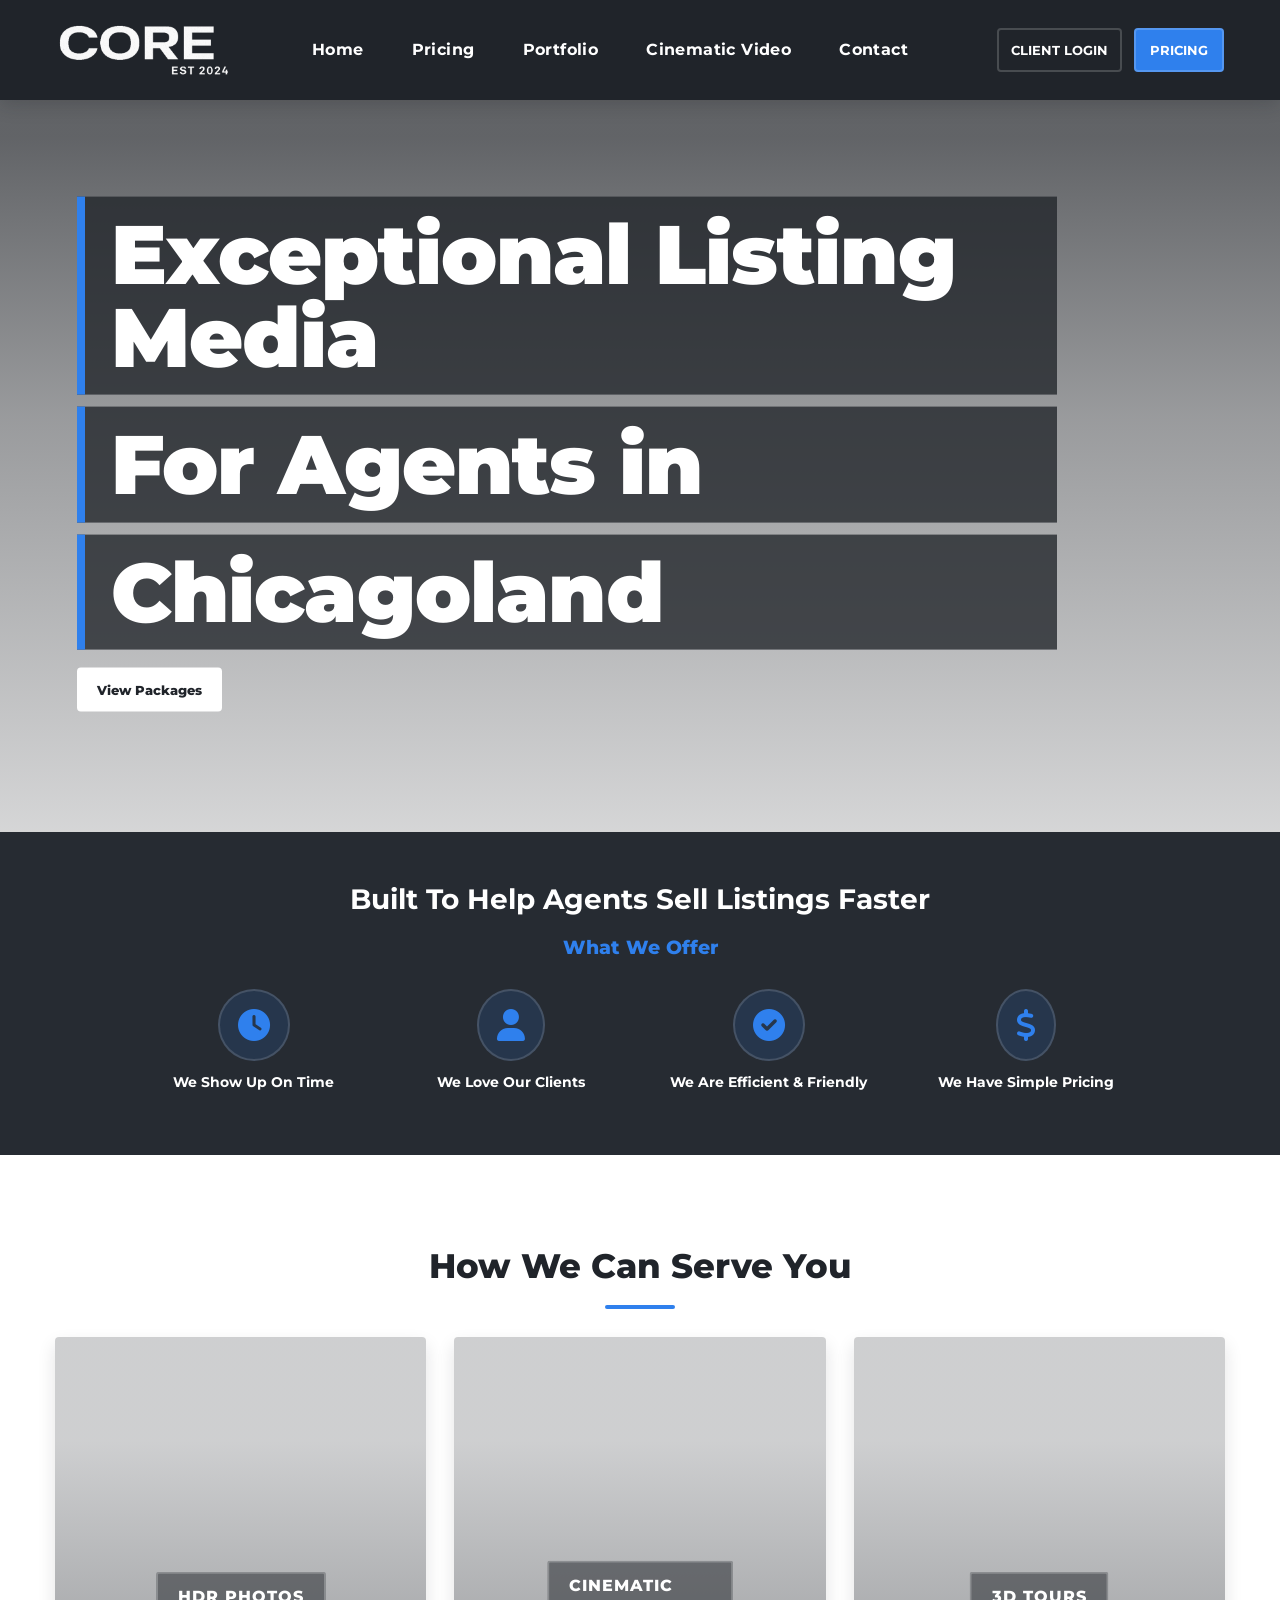
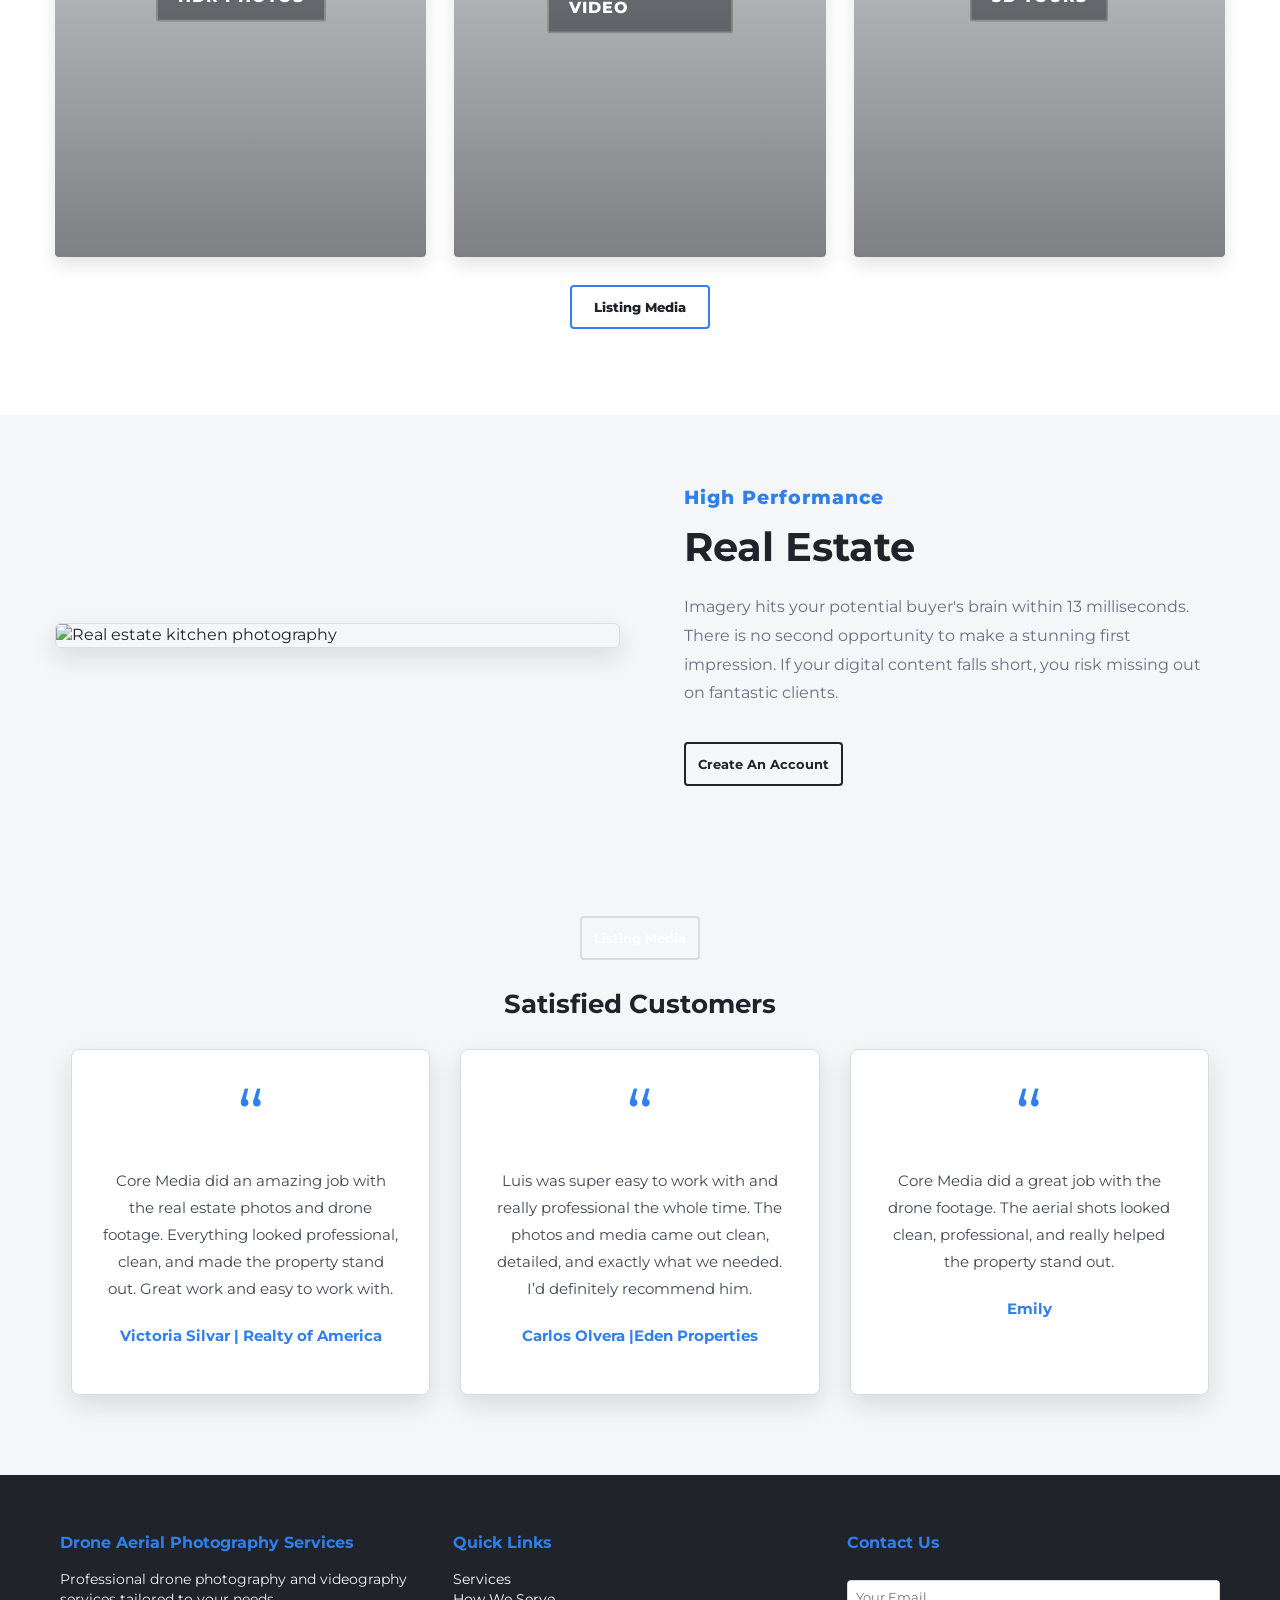
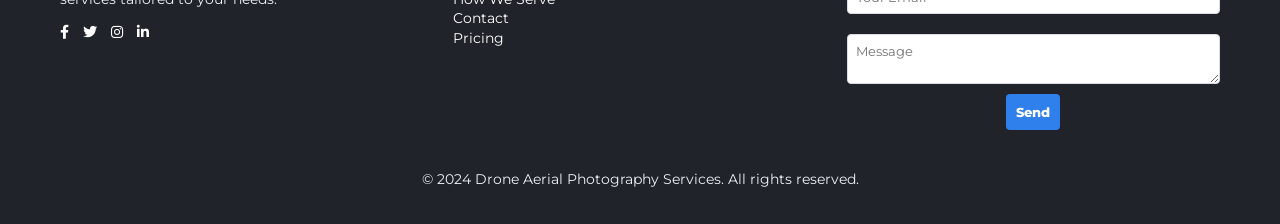
==== commit 45062c81: "Update index.html" ====
--- a/index.html
+++ b/index.html
@@ -233,7 +233,7 @@
             <p>
              Luis was super easy to work with and really professional the whole time. The photos and media came out clean, detailed, and exactly what we needed. I’d definitely recommend him.
             </p>
-            <p class="author">Carlos Olivera |Eden Properties </p>
+            <p class="author">Carlos Olvera |Eden Properties </p>
           </div>
 
           <div class="testimonial">
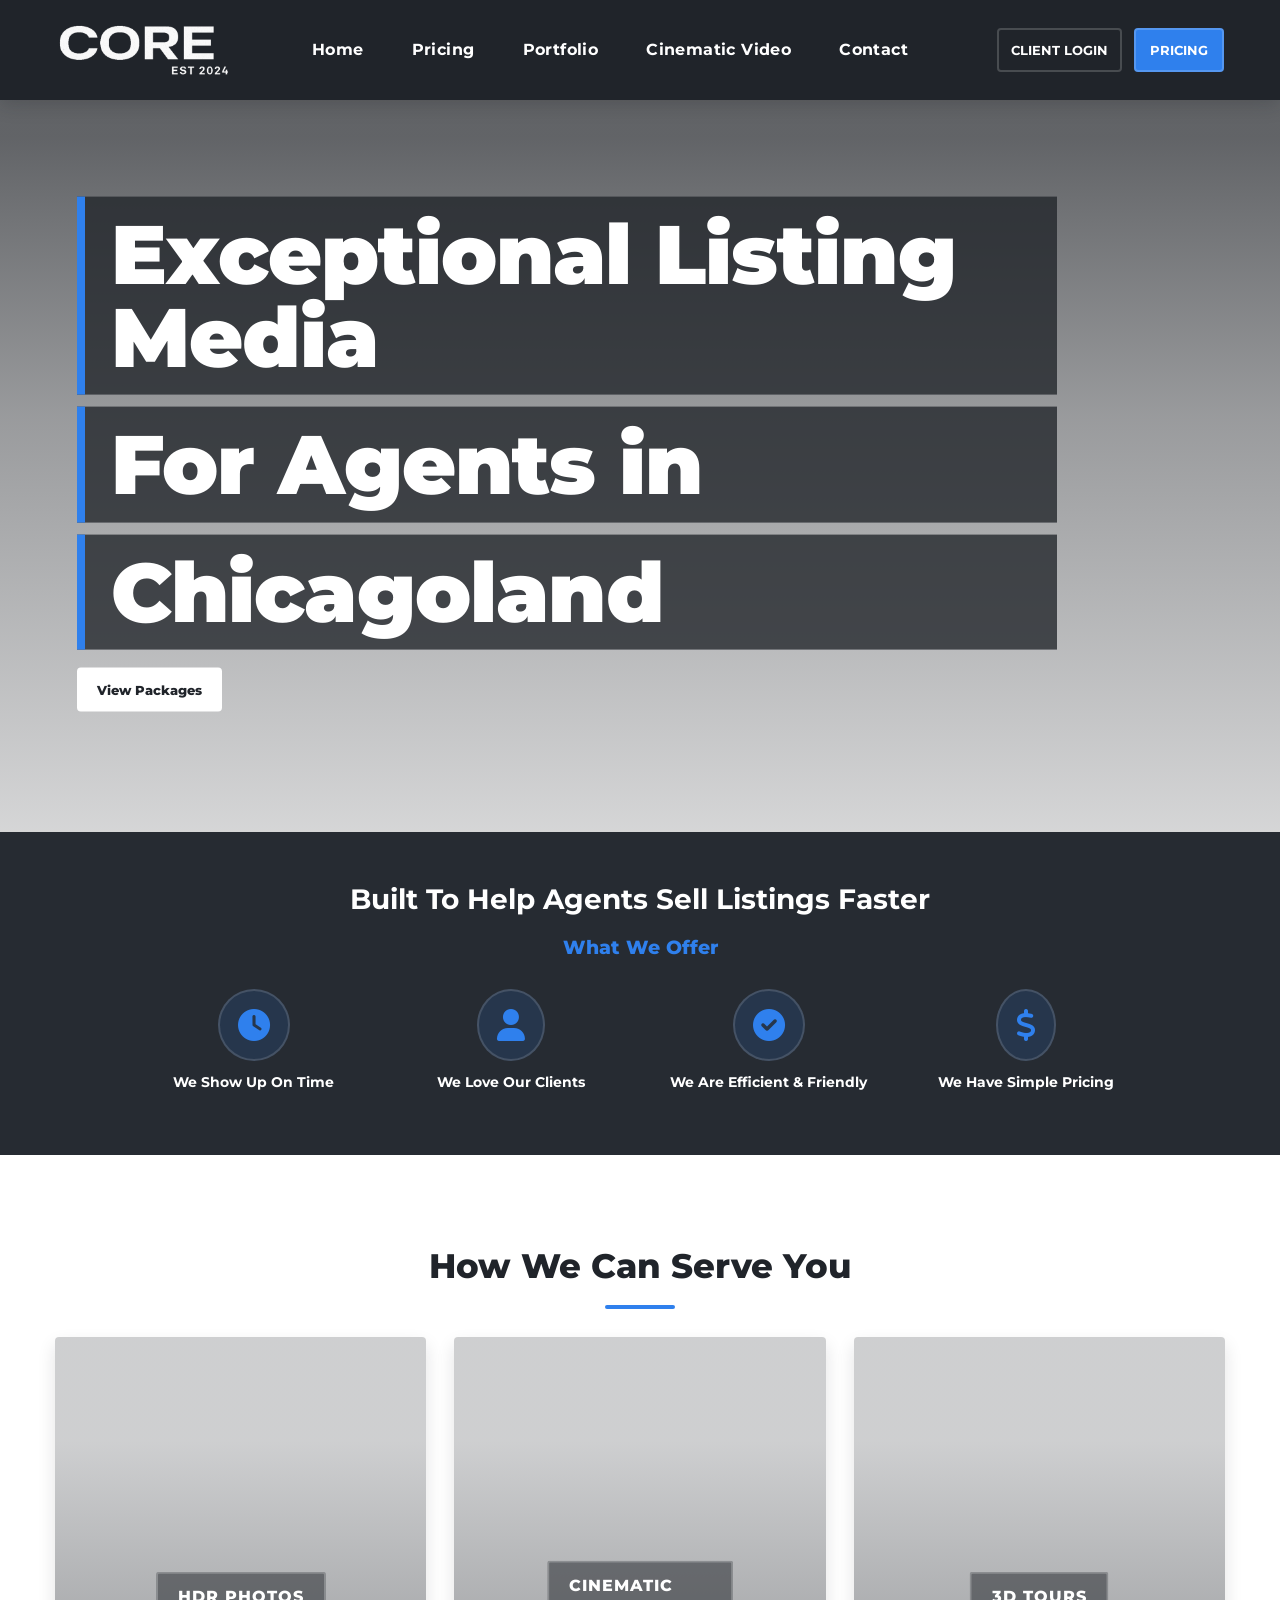
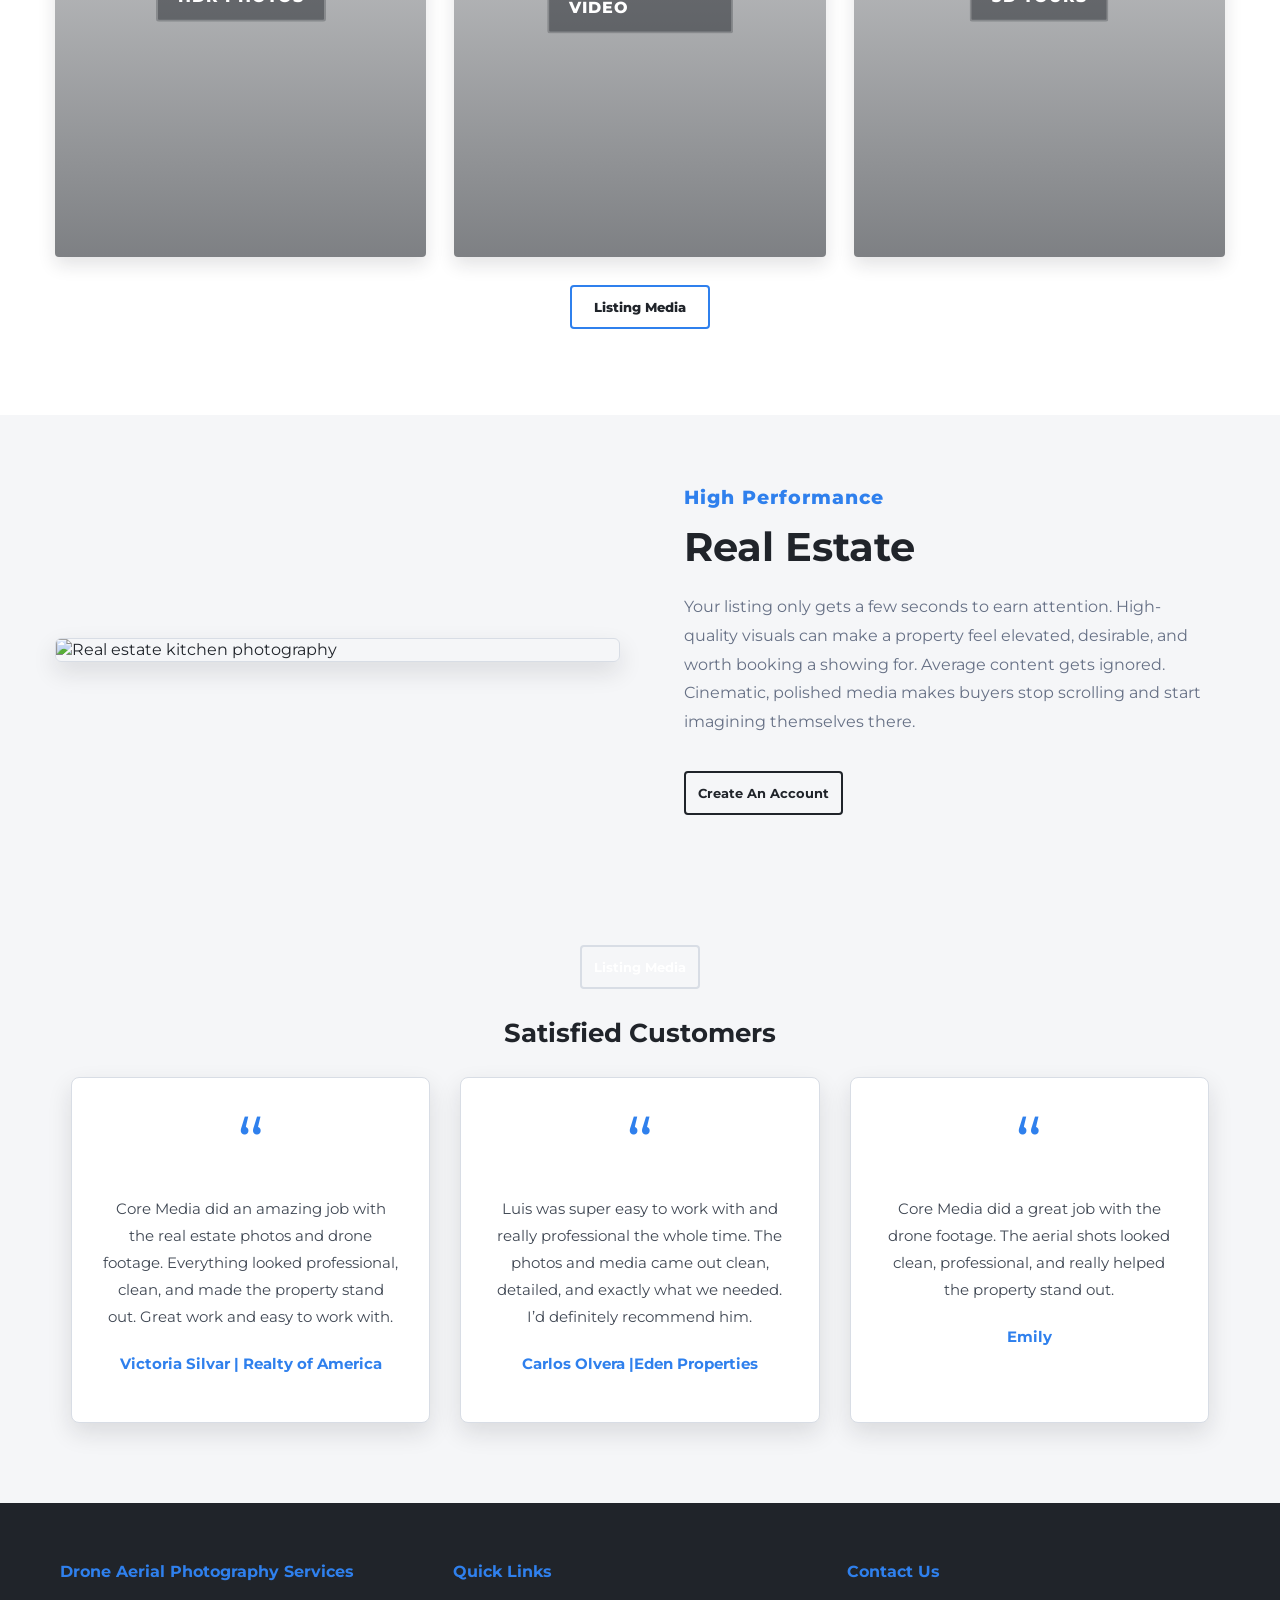
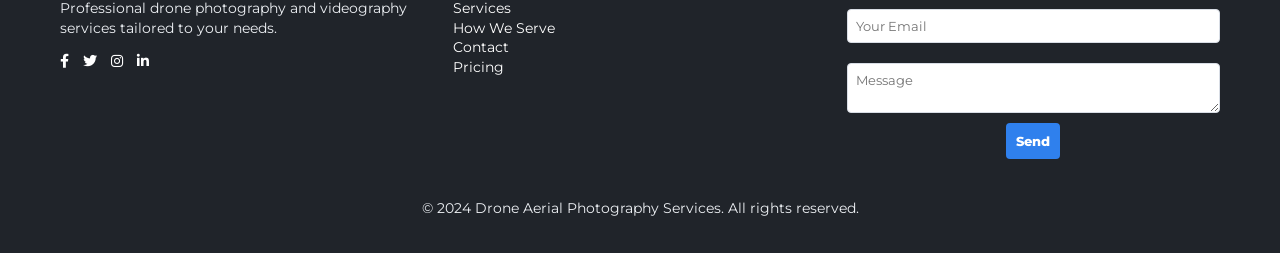
==== commit 75347d4b: "Update index.html" ====
--- a/index.html
+++ b/index.html
@@ -161,11 +161,11 @@
             <a class="serve-link" href="hdr-photos.html">HDR Photos</a>
           </div>
 
-          <div class="serve-card" style="background-image:url('https://images.pexels.com/photos/270612/pexels-photo-270612.jpeg');">
-            <a class="serve-link" href="cinematic-video.html" id="cinematic-video-card-btn">
-              Cinematic Video
-            </a>
-          </div>
+         <div class="serve-card" style="background-image:url('final vid(test 2)_Sub_01.00_00_28_41.Still002.bmp');">
+  <a class="serve-link" href="cinematic-video.html" id="cinematic-video-card-btn">
+    Cinematic Video
+  </a>
+</div>
 
           <div class="serve-card" style="background-image:url('https://images.pexels.com/photos/186077/pexels-photo-186077.jpeg');">
             <a class="serve-link" href="3d-tours.html">3D Tours</a>
@@ -194,10 +194,7 @@
         <div class="feature-content">
           <h3 class="eyebrow">High Performance</h3>
           <h2><span>Real Estate</span></h2>
-          <p>
-            Imagery hits your potential buyer's brain within 13 milliseconds.
-            There is no second opportunity to make a stunning first impression.
-            If your digital content falls short, you risk missing out on fantastic clients.
+          <p>Your listing only gets a few seconds to earn attention. High-quality visuals can make a property feel elevated, desirable, and worth booking a showing for. Average content gets ignored. Cinematic, polished media makes buyers stop scrolling and start imagining themselves there.
           </p>
           <a href="coming-soon.html" class="btn btn-outline">Create An Account</a>
         </div>
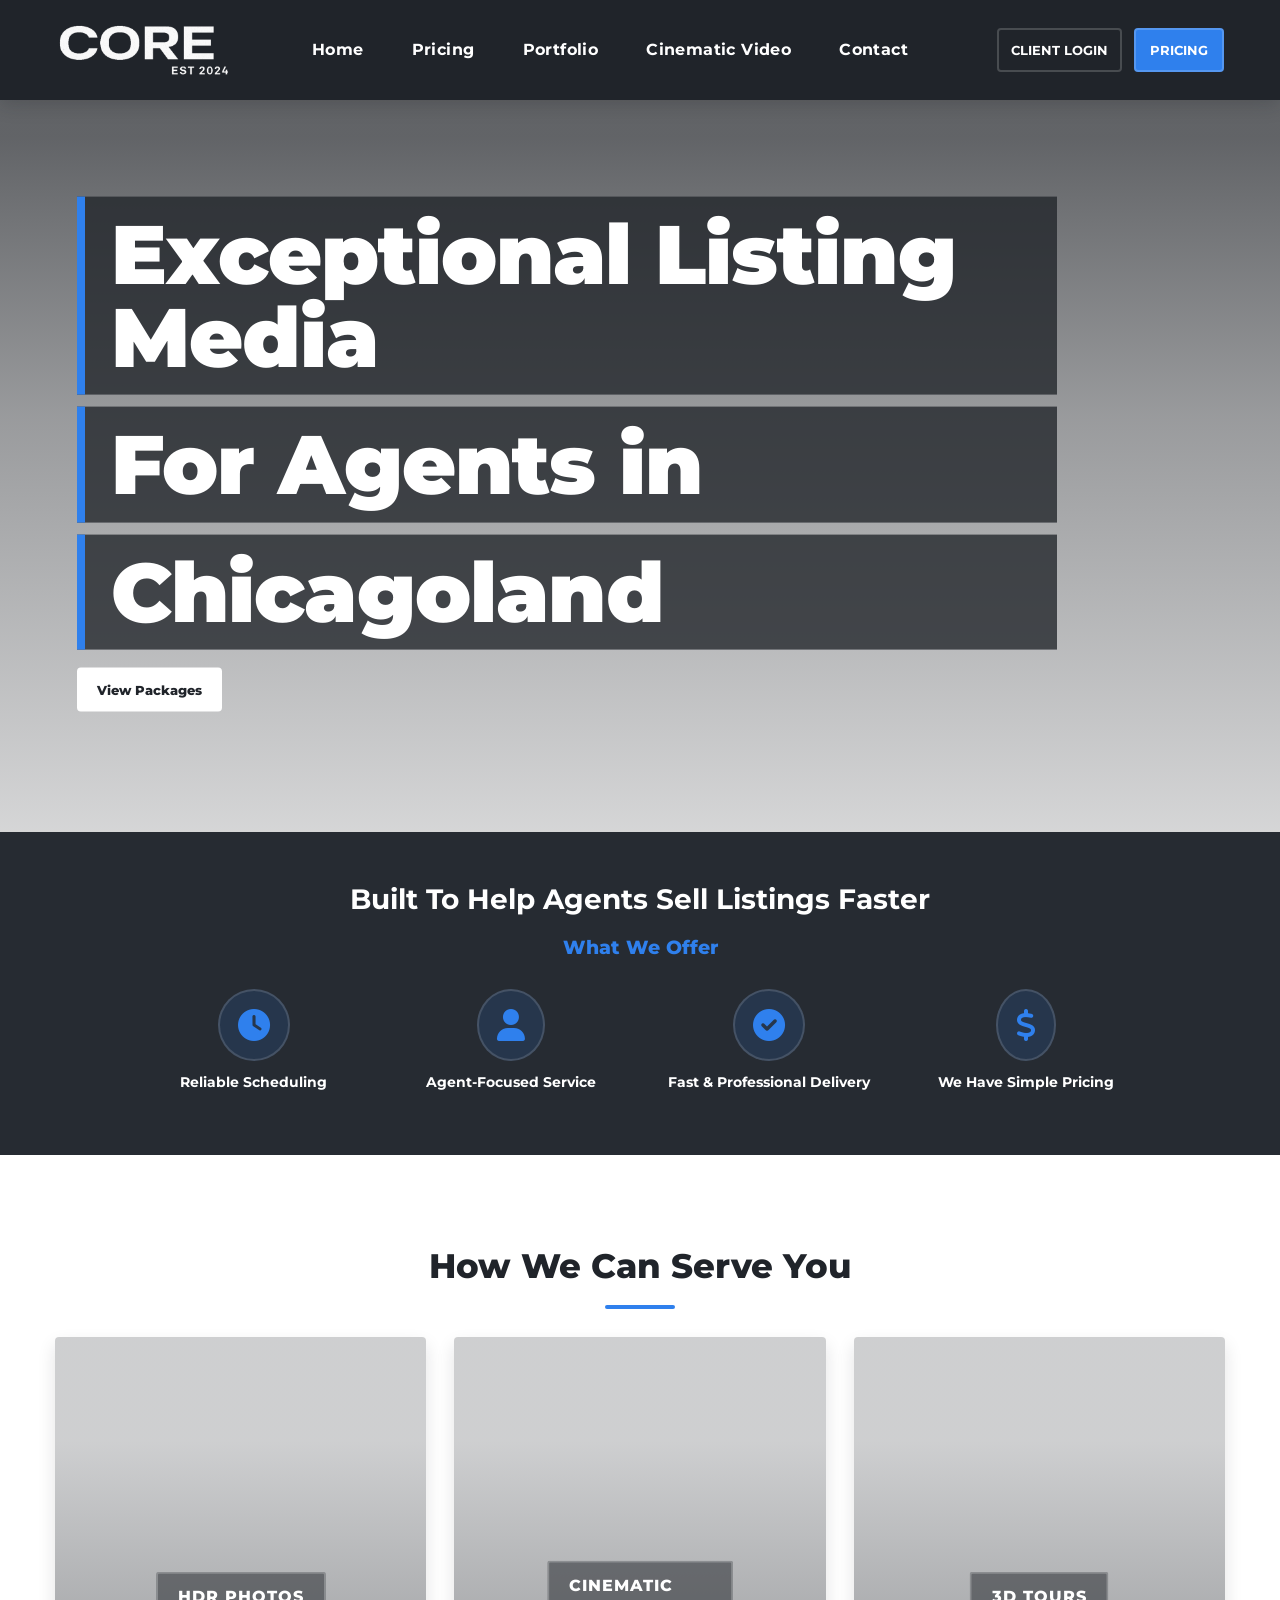
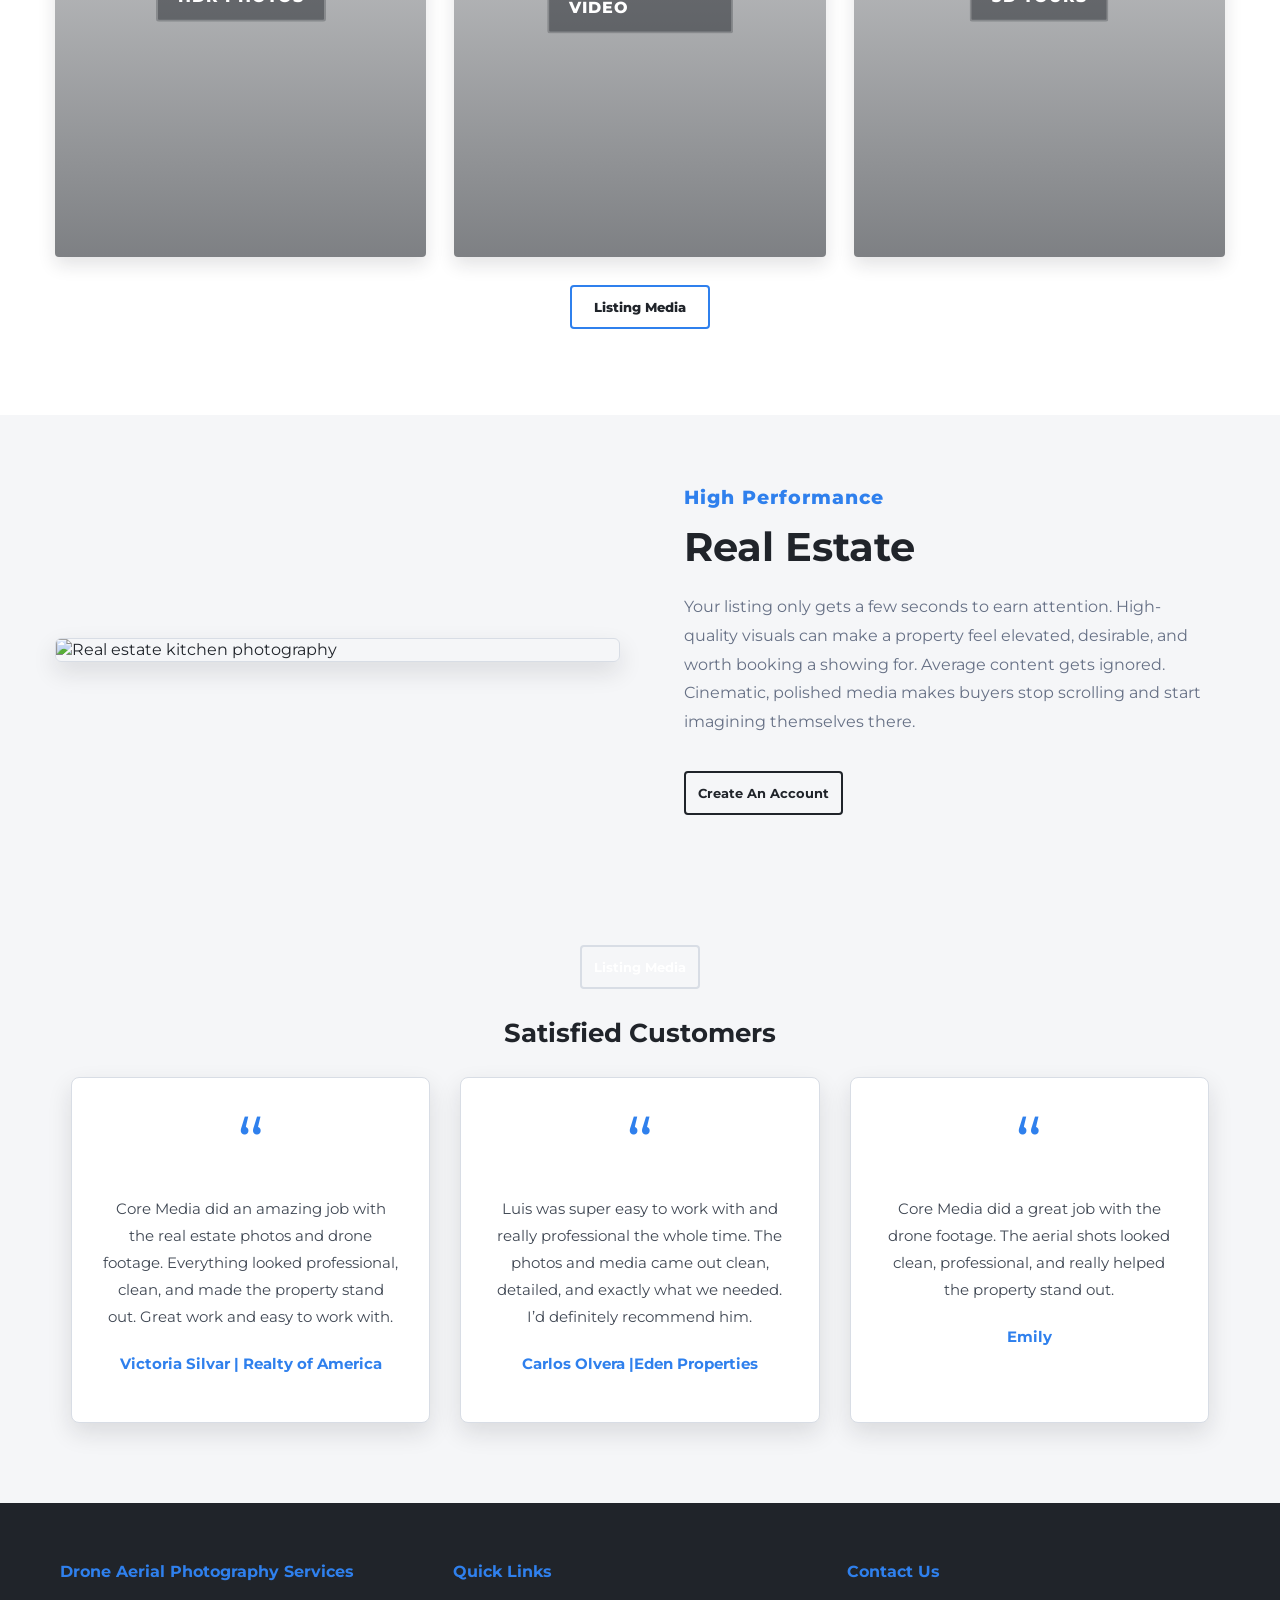
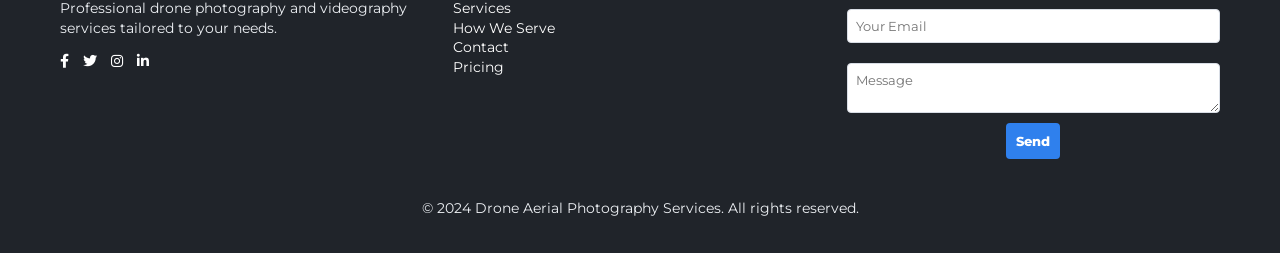
==== commit 6549e341: "Update index.html" ====
--- a/index.html
+++ b/index.html
@@ -123,35 +123,34 @@
       </div>
     </section>
 
-    <section class="dark-band" id="services-band">
-      <div class="container">
-        <h2 class="dark-band-title">Built To Help Agents Sell Listings Faster</h2>
-        <h3 class="what-we-offer">What We Offer</h3>
-
-        <div class="icon-row">
-          <div class="icon-item">
-            <i class="fas fa-clock fa-2x"></i>
-            <p class="icon-label">We Show Up On Time</p>
-          </div>
-
-          <div class="icon-item">
-            <i class="fas fa-user fa-2x"></i>
-            <p class="icon-label">We Love Our Clients</p>
-          </div>
-
-          <div class="icon-item">
-            <i class="fas fa-check-circle fa-2x"></i>
-            <p class="icon-label">We Are Efficient & Friendly</p>
-          </div>
-
-          <div class="icon-item">
-            <i class="fas fa-dollar-sign fa-2x"></i>
-            <p class="icon-label">We Have Simple Pricing</p>
-          </div>
-        </div>
-      </div>
-    </section>
-
+   <section class="dark-band" id="services-band">
+  <div class="container">
+    <h2 class="dark-band-title">Built To Help Agents Sell Listings Faster</h2>
+    <h3 class="what-we-offer">What We Offer</h3>
+
+    <div class="icon-row">
+      <div class="icon-item">
+        <i class="fas fa-clock fa-2x"></i>
+        <p class="icon-label">Reliable Scheduling</p>
+      </div>
+
+      <div class="icon-item">
+        <i class="fas fa-user fa-2x"></i>
+        <p class="icon-label">Agent-Focused Service</p>
+      </div>
+
+      <div class="icon-item">
+        <i class="fas fa-check-circle fa-2x"></i>
+        <p class="icon-label">Fast & Professional Delivery</p>
+      </div>
+
+      <div class="icon-item">
+        <i class="fas fa-dollar-sign fa-2x"></i>
+        <p class="icon-label">We Have Simple Pricing</p>
+      </div>
+    </div>
+  </div>
+</section>
     <section id="how-we-serve" class="how-we-serve">
       <div class="container">
         <h2 class="serve-title">How We Can Serve You</h2>
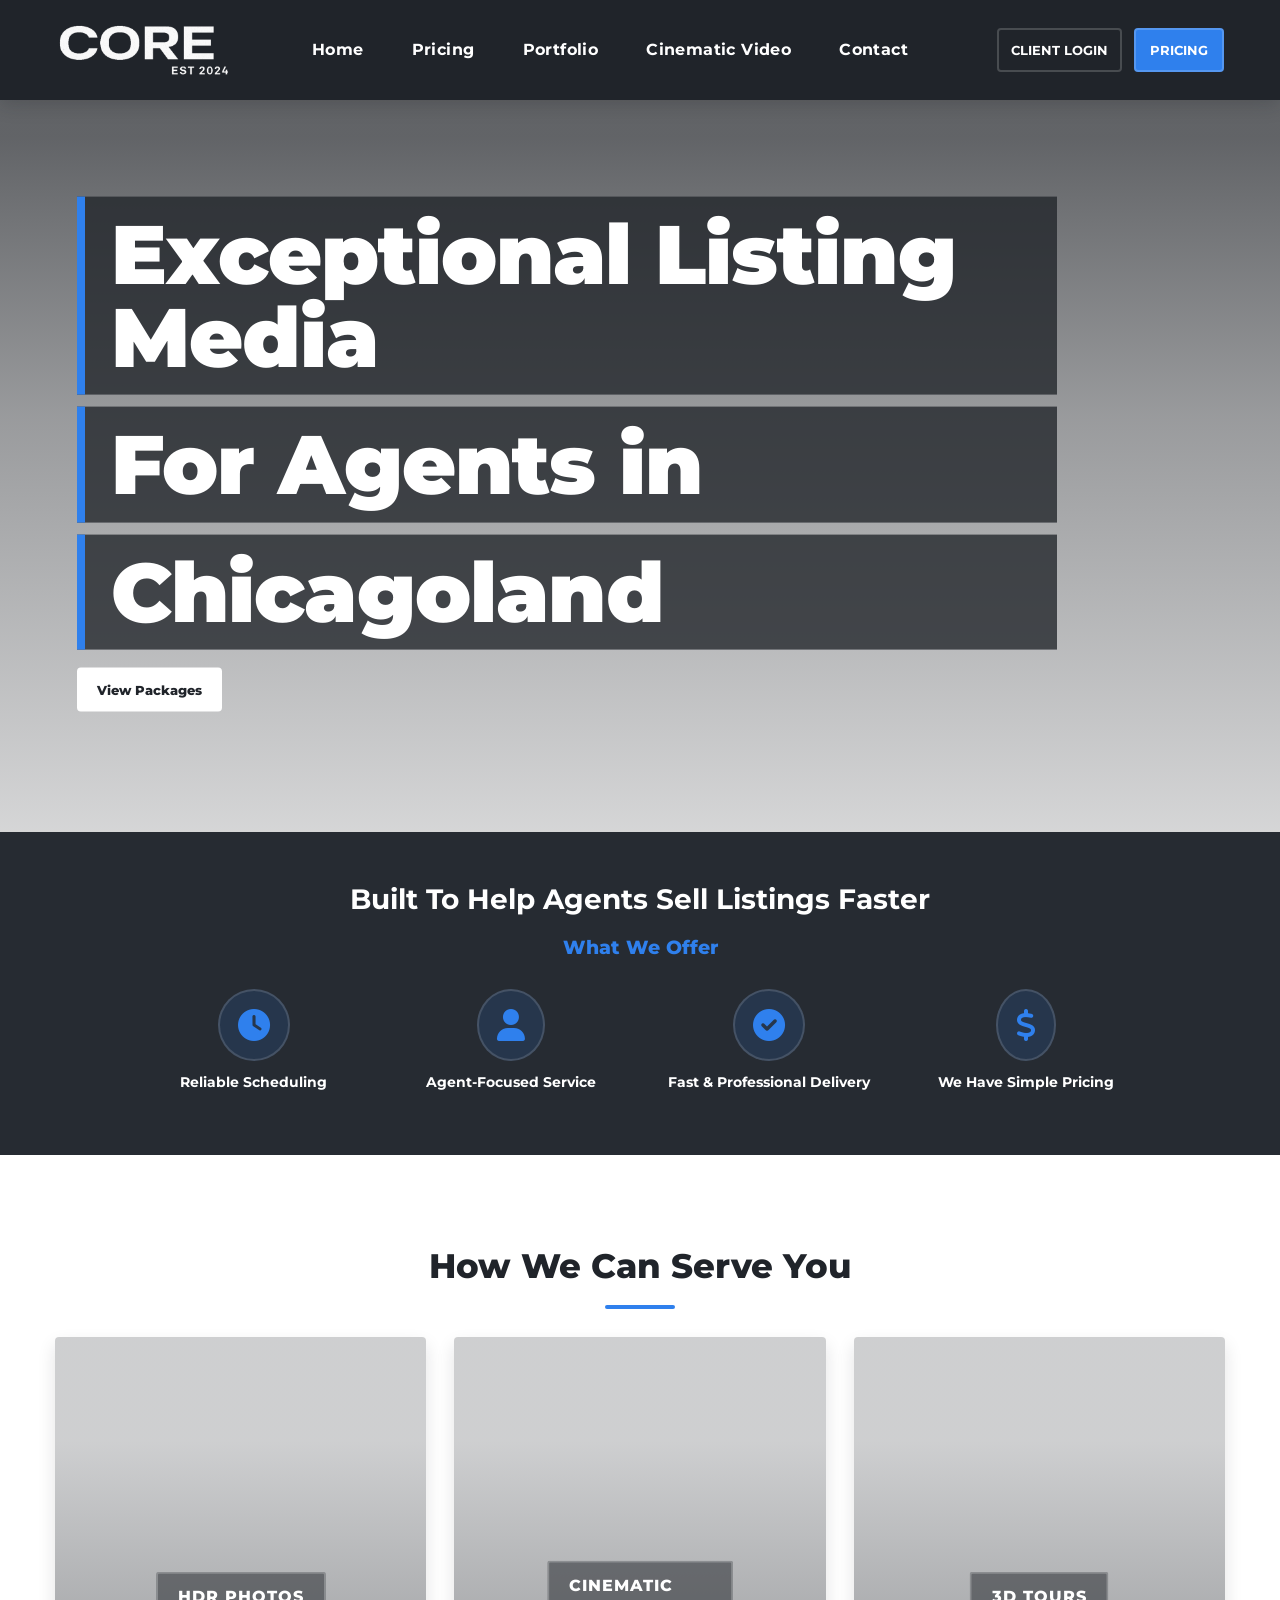
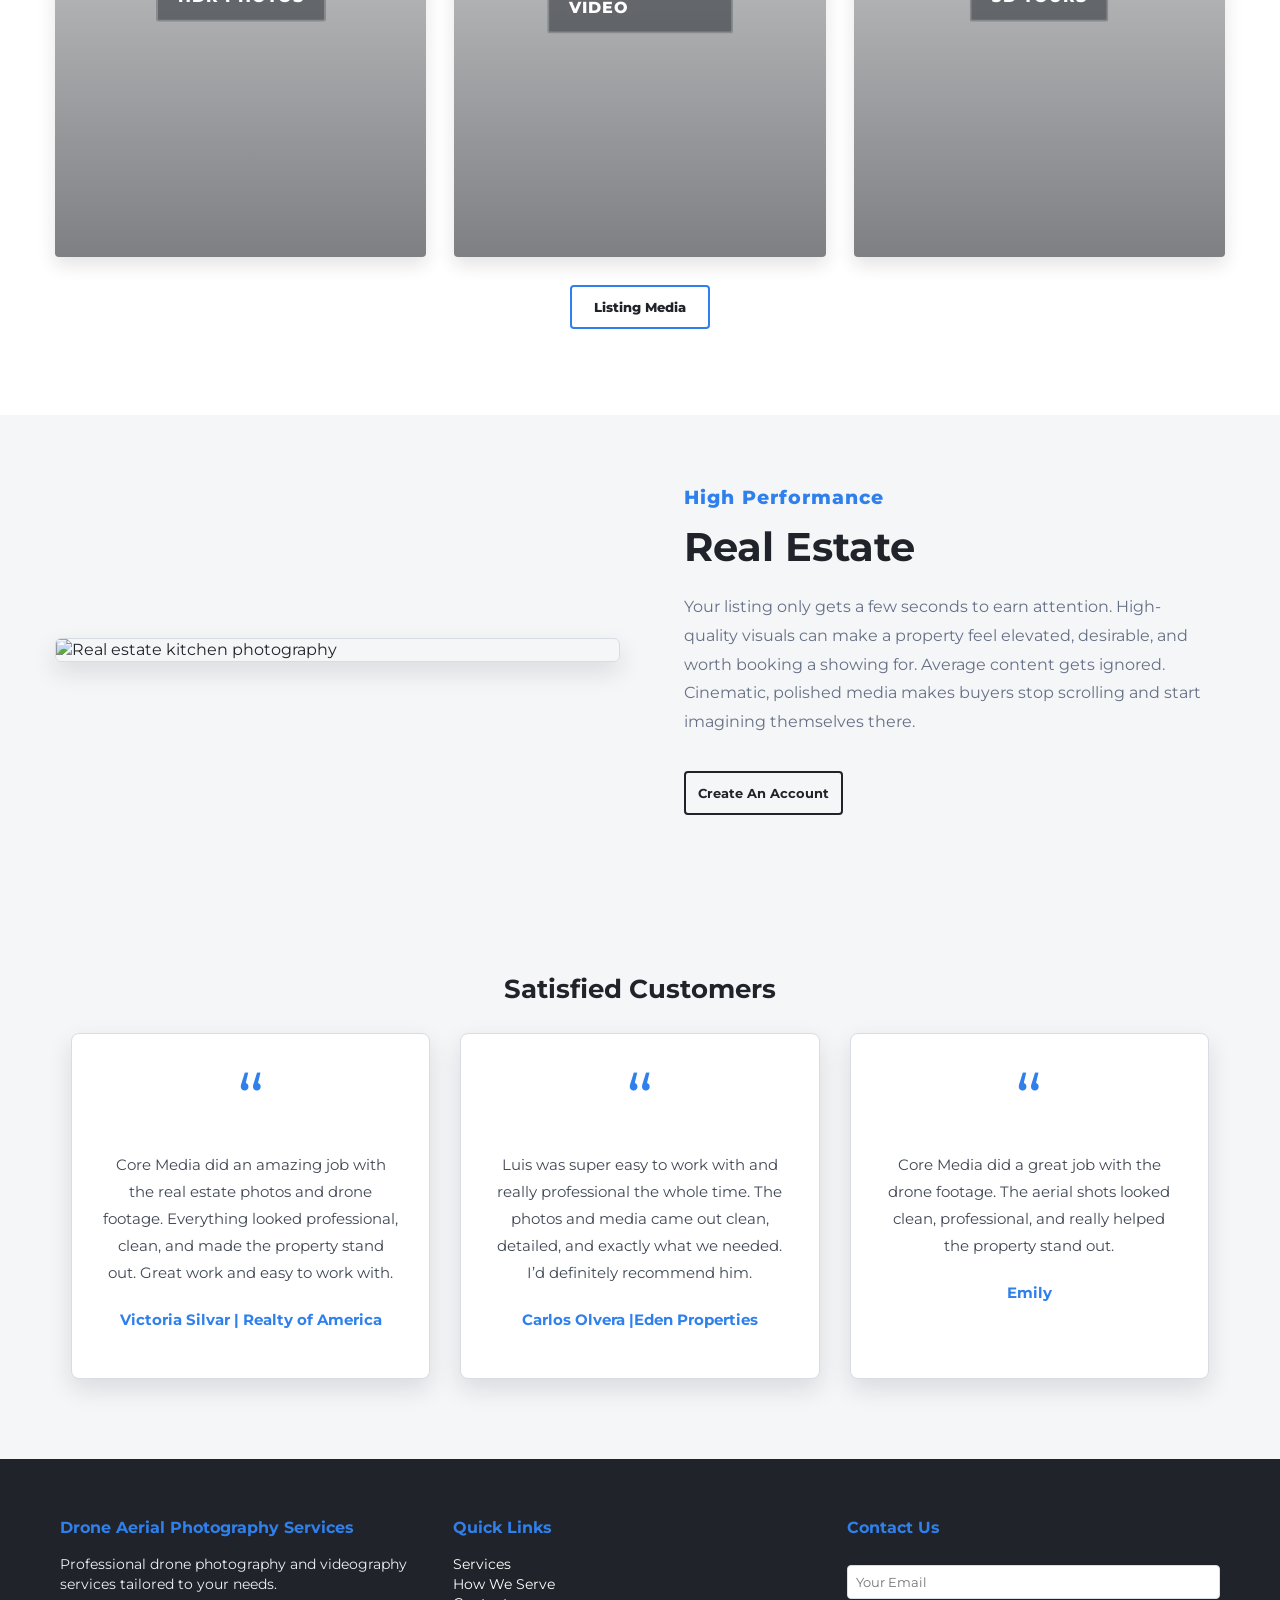
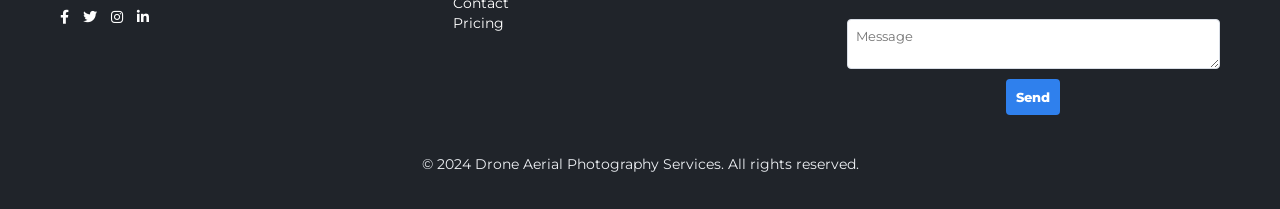
==== commit 21c4888b: "Update index.html" ====
--- a/index.html
+++ b/index.html
@@ -203,14 +203,7 @@
     <section class="testimonials">
       <div class="container">
         <div class="centered-cta">
-          <a
-            class="btn btn-outline"
-            href="https://portal.spiro.media/order/corp/order-page"
-            target="_blank"
-            rel="noopener"
-          >
-            Listing Media
-          </a>
+        
         </div>
 
         <h2 class="testimonials-title">Satisfied Customers</h2>
